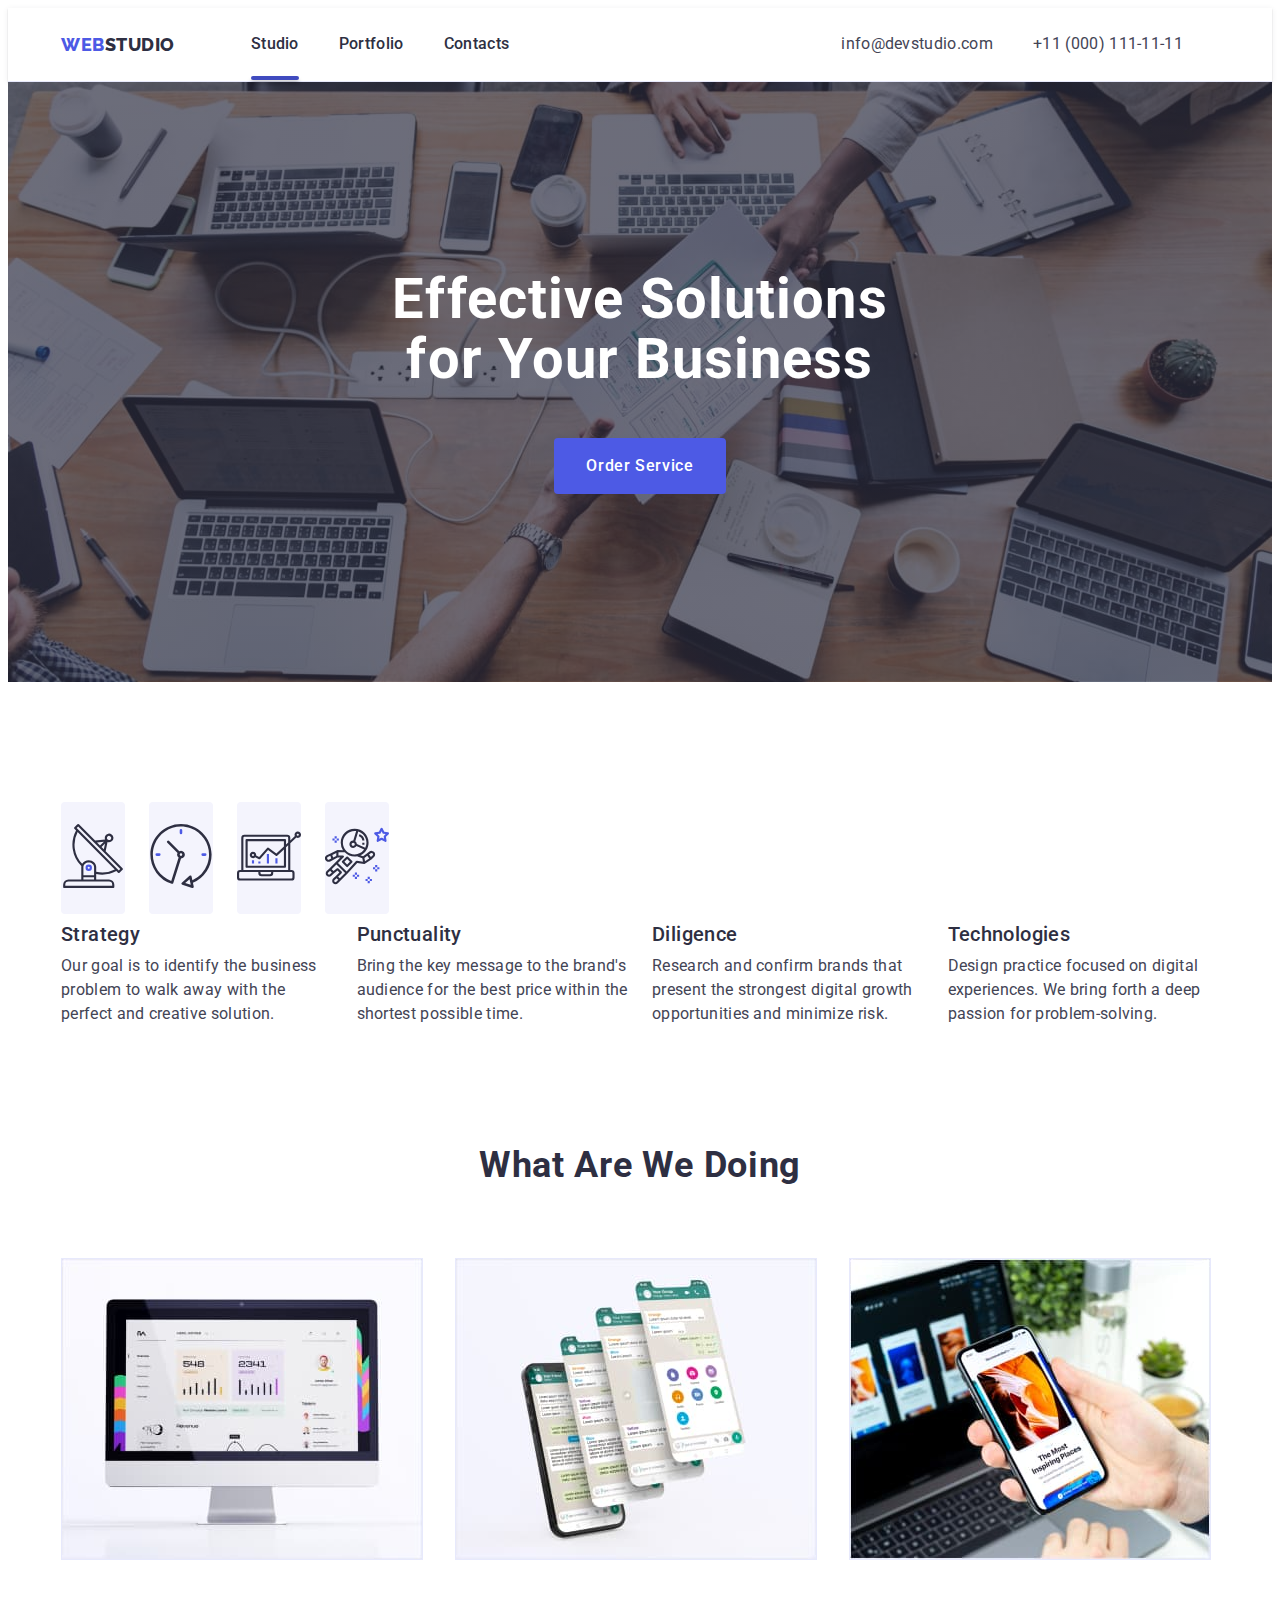
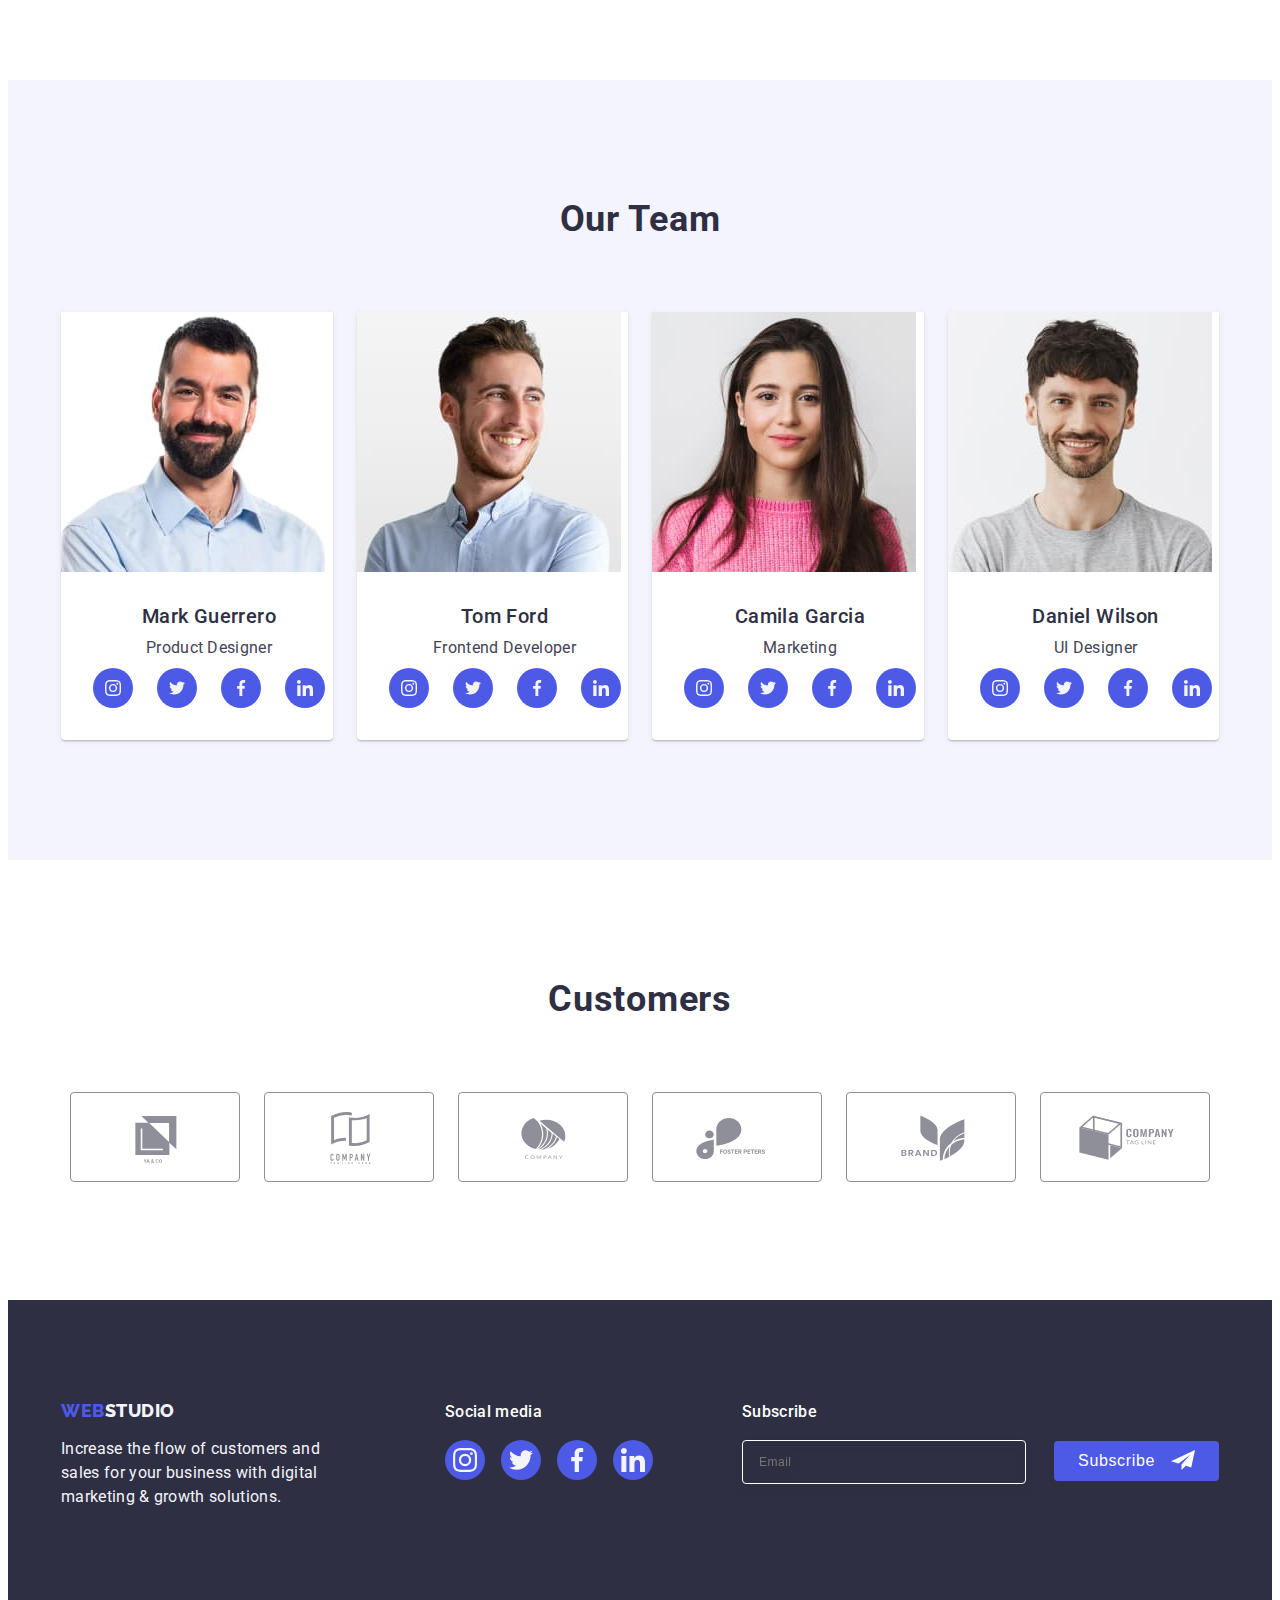
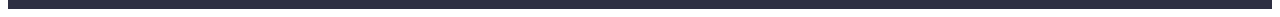
==== index.html @ ecd3f9a6 "Initial commit" ====
<!DOCTYPE html>
<html lang="en">
  <head>
    <meta charset="UTF-8" />
    <meta http-equiv="X-UA-Compatible" content="IE=edge" />
    <meta name="viewport" content="width=device-width, initial-scale=1.0" />
    <title>Document</title>
    <link rel="preconnect" href="https://fonts.googleapis.com" />
    <link rel="preconnect" href="https://fonts.gstatic.com" crossorigin />
    <link
      href="https://fonts.googleapis.com/css2?family=Raleway:wght@800&family=Roboto:wght@400;500;700;900&display=swap"
      rel="stylesheet"
    />
    <link
      rel="stylesheet"
      href="https://cdnjs.cloudflare.com/ajax/libs/modern-normalize/1.1.0/modern-normalize.min.css"
      integrity="sha512-wpPYUAdjBVSE4KJnH1VR1HeZfpl1ub8YT/NKx4PuQ5NmX2tKuGu6U/JRp5y+Y8XG2tV+wKQpNHVUX03MfMFn9Q=="
      crossorigin="anonymous"
      referrerpolicy="no-referrer"
    />
    <link rel="stylesheet" href="./css/styles.css" />
  </head>
  <!-- Header -->
  <body>
    <header class="header">
      <div class="container navigation">
        <nav class="header-navigation">
          <a class="header-logo link" href="./index.html"
            >Web<span class="span-header-logo link">Studio</span></a
          >
          <ul class="header-list list">
            <li class="header-item">
              <a class="header-link link current" href="./index.html">Studio</a>
            </li>
            <li class="header-item">
              <a class="header-link link" href="./portfolio.html">Portfolio</a>
            </li>
            <li class="header-item">
              <a class="header-link link" href="">Contacts</a>
            </li>
          </ul>
        </nav>
        <address class="header-contakts">
          <ul class="adress-list list">
            <li>
              <a class="header-adress link" href="mailto:info@devstudio.com"
                >info@devstudio.com</a
              >
            </li>
            <li>
              <a class="header-adress link" href="tel:+110001111111"
                >+11 (000) 111-11-11</a
              >
            </li>
          </ul>
        </address>
      </div>
    </header>
    <main>
      <!-- Hero img -->

      <section class="hero">
        <div class="container">
          <h1 class="hero-title">Effective Solutions for Your Business</h1>
          <button class="btn-title" data-modal-open type="button">
            Order Service
          </button>
        </div>
      </section>
      <!-- Section 1 -->
      <section class="features">
        <div class="container">
          <h2 class="features" hidden>features</h2>

          <ul class="icons-list list">
            <li class="icons-item">
              <div class="icons-list-bg">
                <svg class="icons-svg" width="64" height="64">
                  <use href="./images/icons.svg#icon-antenna-1"></use>
                </svg>
              </div>
            </li>
            <li class="icons-item">
              <div class="icons-list-bg">
                <svg class="icons-svg" width="64" height="64">
                  <use href="./images/icons.svg#icon-clock-1"></use>
                </svg>
              </div>
            </li>
            <li class="icons-item">
              <div class="icons-list-bg">
                <svg class="icons-svg" width="64" height="64">
                  <use href="./images/icons.svg#icon-diagram-1"></use>
                </svg>
              </div>
            </li>
            <li class="icons-item">
              <div class="icons-list-bg">
                <svg class="icons-svg" width="64" height="64">
                  <use href="./images/icons.svg#icon-astronaut-1"></use>
                </svg>
              </div>
            </li>
          </ul>
          <ul class="features-list list">
            <li>
              <h3 class="features-title">Strategy</h3>
              <p class="features-text">
                Our goal is to identify the business problem to walk away with
                the perfect and creative solution.
              </p>
            </li>
            <li>
              <h3 class="features-title">Punctuality</h3>
              <p class="features-text">
                Bring the key message to the brand's audience for the best price
                within the shortest possible time.
              </p>
            </li>
            <li>
              <h3 class="features-title">Diligence</h3>
              <p class="features-text">
                Research and confirm brands that present the strongest digital
                growth opportunities and minimize risk.
              </p>
            </li>
            <li>
              <h3 class="features-title">Technologies</h3>
              <p class="features-text">
                Design practice focused on digital experiences. We bring forth a
                deep passion for problem-solving.
              </p>
            </li>
          </ul>
        </div>
      </section>

      <!--Section 2 -->

      <section class="work">
        <div class="container">
          <h2 class="work-title">What are we doing</h2>
          <ul class="list">
            <li class="work-item">
              <img
                class="work-img"
                src="./images/img-1.jpg"
                alt="computer screen"
                width="360"
                height="300"
              />
            </li>
            <li class="work-item">
              <img
                class="work-img"
                src="./images/img-2.jpg"
                alt="mobile phone"
                width="360"
                height="300"
              />
            </li>
            <li class="work-item">
              <img
                class="work-img"
                src="./images/img-3.jpg"
                alt="mobile phone in hand"
                width="360"
                height="300"
              />
            </li>
          </ul>
        </div>
      </section>

      <!-- Section 3 -->
      <section class="team">
        <div class="container">
          <h2 class="team-title">Our Team</h2>
          <ul class="team-list list">
            <li class="foto">
              <img
                class="team-img"
                src="./images/team-img-1.jpg"
                alt="photo of a parson"
                width="264"
                height="260"
              />
              <div class="foto-name">
                <h3 class="team-employee">Mark Guerrero</h3>
                <p class="team-text">Product Designer</p>
                <ul class="team-soc-list list">
                  <li class="team-soc-item">
                    <a href="" class="team-soc-link link">
                      <svg class="team-soc-icon" width="16" height="16">
                        <use href="./images/icons.svg#icon-instagram-2"></use>
                      </svg>
                    </a>
                  </li>
                  <li class="team-soc-item">
                    <a href="" class="team-soc-link link">
                      <svg class="team-soc-icon" width="16" height="16">
                        <use href="./images/icons.svg#icon-twitter-1"></use>
                      </svg>
                    </a>
                  </li>
                  <li class="team-soc-item">
                    <a href="" class="team-soc-link link">
                      <svg class="team-soc-icon" width="16" height="16">
                        <use href="./images/icons.svg#icon-facebook-1"></use>
                      </svg>
                    </a>
                  </li>
                  <li class="team-soc-item">
                    <a href="" class="team-soc-link link">
                      <svg class="team-soc-icon" width="16" height="16">
                        <use href="./images/icons.svg#icon-linkedin-1"></use>
                      </svg>
                    </a>
                  </li>
                </ul>
              </div>
            </li>
            <li class="foto">
              <img
                class="team-img"
                src="./images/team-img-2.jpg"
                alt="photo of a parson"
                width="264"
                height="260"
              />
              <div class="foto-name">
                <h3 class="team-employee">Tom Ford</h3>
                <p class="team-text">Frontend Developer</p>
                <ul class="team-soc-list list">
                  <li class="team-soc-item">
                    <a href="" class="team-soc-link link">
                      <svg class="team-soc-icon" width="16" height="16">
                        <use href="./images/icons.svg#icon-instagram-2"></use>
                      </svg>
                    </a>
                  </li>
                  <li class="team-soc-item">
                    <a href="" class="team-soc-link link">
                      <svg class="team-soc-icon" width="16" height="16">
                        <use href="./images/icons.svg#icon-twitter-1"></use>
                      </svg>
                    </a>
                  </li>
                  <li class="team-soc-item">
                    <a href="" class="team-soc-link link"
                      ><svg class="team-soc-icon" width="16" height="16">
                        <use href="./images/icons.svg#icon-facebook-1"></use>
                      </svg>
                    </a>
                  </li>
                  <li class="team-soc-item">
                    <a href="" class="team-soc-link link"
                      ><svg class="team-soc-icon" width="16" height="16">
                        <use href="./images/icons.svg#icon-linkedin-1"></use>
                      </svg>
                    </a>
                  </li>
                </ul>
              </div>
            </li>
            <li class="foto">
              <img
                class="team-img"
                src="./images/team-img-3.jpg"
                alt="photo of a parson"
                width="264"
                height="260"
              />
              <div class="foto-name">
                <h3 class="team-employee">Camila Garcia</h3>
                <p class="team-text">Marketing</p>
                <ul class="team-soc-list list">
                  <li class="team-soc-item">
                    <a href="" class="team-soc-link link"
                      ><svg class="team-soc-icon" width="16" height="16">
                        <use href="./images/icons.svg#icon-instagram-2"></use>
                      </svg>
                    </a>
                  </li>
                  <li class="team-soc-item">
                    <a href="" class="team-soc-link link"
                      ><svg class="team-soc-icon" width="16" height="16">
                        <use href="./images/icons.svg#icon-twitter-1"></use>
                      </svg>
                    </a>
                  </li>
                  <li class="team-soc-item">
                    <a href="" class="team-soc-link link"
                      ><svg class="team-soc-icon" width="16" height="16">
                        <use href="./images/icons.svg#icon-facebook-1"></use>
                      </svg>
                    </a>
                  </li>
                  <li class="team-soc-item">
                    <a href="" class="team-soc-link link"
                      ><svg class="team-soc-icon" width="16" height="16">
                        <use href="./images/icons.svg#icon-linkedin-1"></use>
                      </svg>
                    </a>
                  </li>
                </ul>
              </div>
            </li>
            <li class="foto">
              <img
                class="team-img"
                src="./images/team-img-4.jpg"
                alt="photo of a parson"
                width="264"
                height="260"
              />
              <div class="foto-name">
                <h3 class="team-employee">Daniel Wilson</h3>
                <p class="team-text">UI Designer</p>
                <ul class="team-soc-list list">
                  <li class="team-soc-item">
                    <a href="" class="team-soc-link link"
                      ><svg class="team-soc-icon" width="16" height="16">
                        <use href="./images/icons.svg#icon-instagram-2"></use>
                      </svg>
                    </a>
                  </li>
                  <li class="team-soc-item">
                    <a href="" class="team-soc-link link"
                      ><svg class="team-soc-icon" width="16" height="16">
                        <use href="./images/icons.svg#icon-twitter-1"></use>
                      </svg>
                    </a>
                  </li>
                  <li class="team-soc-item">
                    <a href="" class="team-soc-link link"
                      ><svg class="team-soc-icon" width="16" height="16">
                        <use href="./images/icons.svg#icon-facebook-1"></use>
                      </svg>
                    </a>
                  </li>
                  <li class="team-soc-item">
                    <a href="" class="team-soc-link link"
                      ><svg class="team-soc-icon" width="16" height="16">
                        <use href="./images/icons.svg#icon-linkedin-1"></use>
                      </svg>
                    </a>
                  </li>
                </ul>
              </div>
            </li>
          </ul>
        </div>
      </section>

      <!--Customers-->

      <section class="customers">
        <div class="container">
          <h2 class="customers-title">Customers</h2>
          <ul class="customers-list list">
            <li class="customers-item">
              <a href="" class="customers-link link"
                ><svg class="customers-icon" width="104" height="56">
                  <use href="./images/icons.svg#icon-Logo"></use>
                </svg>
              </a>
            </li>
            <li class="customers-item">
              <a href="" class="customers-link link"
                ><svg class="customers-icon" width="104" height="56">
                  <use href="./images/icons.svg#icon-Logo-1"></use>
                </svg>
              </a>
            </li>
            <li class="customers-item">
              <a href="" class="customers-link link"
                ><svg class="customers-icon" width="104" height="56">
                  <use href="./images/icons.svg#icon-Logo-2"></use>
                </svg>
              </a>
            </li>
            <li class="customers-item">
              <a href="" class="customers-link link"
                ><svg class="customers-icon" width="104" height="56">
                  <use href="./images/icons.svg#icon-Logo-3"></use>
                </svg>
              </a>
            </li>
            <li class="customers-item">
              <a href="" class="customers-link link"
                ><svg class="customers-icon" width="104" height="56">
                  <use href="./images/icons.svg#icon-Logo-4"></use>
                </svg>
              </a>
            </li>
            <li class="customers-item">
              <a href="" class="customers-link link"
                ><svg class="customers-icon" width="104" height="56">
                  <use href="./images/icons.svg#icon-Logo-5"></use>
                </svg>
              </a>
            </li>
          </ul>
        </div>
      </section>
    </main>

    <!-- Footer -->

    <footer class="footer">
      <div class="container footer-wrap">
        <div class="footer-logo-wrap">
          <a href="./index.html" class="footer-logo link"
            >Web<span class="span-logo link">Studio</span></a
          >
          <p class="footer-text">
            Increase the flow of customers and sales for your business with
            digital marketing & growth solutions.
          </p>
        </div>

        <div class="footer-soc-wrap">
          <p class="footer-soc-media">Social media</p>
          <ul class="footer-soc-list list">
            <li class="footer-soc-item">
              <a href="" class="footer-soc-link link">
                <svg class="footer-soc-icon" width="24" height="24">
                  <use href="./images/icons.svg#icon-instagram-2"></use>
                </svg>
              </a>
            </li>
            <li class="footer-soc-item">
              <a href="" class="footer-soc-link link">
                <svg class="footer-soc-icon" width="24" height="24">
                  <use href="./images/icons.svg#icon-twitter-1"></use>
                </svg>
              </a>
            </li>
            <li class="footer-soc-item">
              <a href="" class="footer-soc-link link">
                <svg class="footer-soc-icon" width="24" height="24">
                  <use href="./images/icons.svg#icon-facebook-1"></use>
                </svg>
              </a>
            </li>
            <li class="footer-soc-item">
              <a href="" class="footer-soc-link link">
                <svg class="footer-soc-icon" width="24" height="24">
                  <use href="./images/icons.svg#icon-linkedin-1"></use>
                </svg>
              </a>
            </li>
          </ul>
        </div>
        <div class="footer-sub-wrap">
          <p class="footer-sub">Subscribe</p>
          <form class="footer-form">
            <label class="footer-label">
              <input
                type="email"
                name="user-email"
                class="footer-email"
                placeholder="Email"
              />
            </label>
            <span class="button-wrap">
              <button type="submit" class="footer-btn">Subscribe</button>
              <svg class="frame-icon" width="24" height="24">
                <use href="./images/icons.svg#icon-Frame"></use>
              </svg>
            </span>
          </form>
        </div>
      </div>
    </footer>

    <div class="backdrop is-hidden" data-modal>
      <div class="modal">
        <button class="close-btn" type="button" data-modal-close>
          <svg class="close-icon" width="8" height="8">
            <use href="./images/icons.svg#icon-close-black"></use>
          </svg>
        </button>
        <p class="modal-title">Leave your contacts and we will call you back</p>
        <form class="modal-form">
          <label class="modal-lable">
            <span class="span-text">Name</span>
            <span class="input-wrap">
              <input
                type="text"
                name="user-name"
                class="modal-input"
                required
              />
              <svg class="modal-icon" width="18" height="18">
                <use href="./images/icons.svg#icon-person"></use>
              </svg>
            </span>
          </label>

          <label class="modal-lable">
            <span class="span-text">Phone</span>
            <span class="input-wrap">
              <input
                type="tel"
                name="user-phone"
                class="modal-input"
                required
              />
              <svg class="modal-icon" width="18" height="24">
                <use href="./images/icons.svg#icon-phone"></use>
              </svg>
            </span>
          </label>

          <label class="modal-lable">
            <span class="span-text">Email</span>
            <span class="input-wrap">
              <input type="email" name="user-email" class="modal-input" />
              <svg class="modal-icon" width="18" height="24">
                <use href="./images/icons.svg#icon-email"></use>
              </svg>
            </span>
          </label>

          <label>
            <span class="span-text">Comment</span>
            <textarea
              name="comment"
              class="modal-textarea"
              placeholder="Text input"
            ></textarea>
          </label>
          <div class="modal-fieid">
            <input
              type="checkbox"
              name="policy"
              id="policy"
              value="true"
              class="modal-check visually-hidden"
            />
            <label class="check-text" for="policy">
              <span>
                <svg class="check-icon" width="10" height="8">
                  <use href="./images/icons.svg#icon-check"></use>
                </svg>
              </span>
              I accept the terms and conditions of the
              <a href="" class="policy-link">Privacy Policy</a></label
            >
          </div>
          <button type="submit" class="modal-btn">Send</button>
        </form>
      </div>
    </div>

    <script src="./js/modal.js"></script>
  </body>
</html>
---- css/styles.css ----
:root {
  --main-title-color: #ffffff;
  --second-title-color: #2e2f42;
  --main-btn-color: #ffffff;
  --text-color: #434455;
  --accent-color: #4d5ae5;
  --hover-color: #404bbf;
  --span-header-color: #2e2f42;
  --span-footer-color: #f4f4fd;
  --background-color: #ffffff;
  --timing-function: cubic-bezier(0.4, 0, 0.2, 1);
}

p,
h1,
h2,
h3,
h4,
h5,
h6 {
  margin: 0;
}
ul {
  margin: 0;
  padding-left: 0;
}
button {
  cursor: pointer;
}

address {
  font-style: normal;
}
img {
  display: block;
}

body {
  font-family: "Roboto", Arial, sans-serif;
}
body {
  color: var(--text-color);
}
body {
  background-color: var(--background-color);
}

.list {
  list-style: none;
}

.link {
  text-decoration: none;
}

.header-contakts {
  font-style: normal;
}

.container {
  max-width: 1158px;
  padding-right: 15px;
  padding-left: 15px;
  margin: 0 auto;
}

/*--------------------Header-----------------*/

.header {
  border-bottom: 1px solid #e7e9fc;
  box-shadow: 0px 2px 1px rgba(46, 47, 66, 0.08),
    0px 1px 1px rgba(46, 47, 66, 0.16), 0px 1px 6px rgba(46, 47, 66, 0.08);
}

.header-navigation {
  display: flex;
}

.navigation {
  display: flex;
  align-items: center;
}

.header-logo {
  padding-top: 25.5px;
  padding-bottom: 25.5px;

  font-family: "Raleway", sans-serif;
  font-style: normal;
  font-weight: 800;
  font-size: 18px;
  line-height: 1.17;
  letter-spacing: 0.03em;
  text-transform: uppercase;
  color: var(--accent-color);
}

.span-header-logo {
  padding-top: 25.5px;
  padding-bottom: 25.5px;

  font-family: "Raleway", sans-serif;
  font-style: normal;
  font-weight: 800;
  font-size: 18px;
  line-height: 1.16;
  letter-spacing: 0.03em;
  color: var(--span-header-color);
}

.header-list {
  display: flex;
  gap: 40px;
  margin-left: 76px;
}

.adress-list {
  display: flex;
  gap: 40px;
  margin-left: 332px;
}

.header-link {
  display: block;
  padding-top: 24px;
  padding-bottom: 24px;

  font-weight: 500;
  font-size: 16px;
  line-height: 1.5;
  letter-spacing: 0.02em;
  color: #2e2f42;
  transition: color 250ms var(--timing-function);
}

.header-link:hover,
.header-link:focus {
  color: var(--hover-color);
}

.current {
  position: relative;
}

.current::after {
  position: absolute;
  content: "";
  left: 0;
  bottom: 0;
  width: 100%;
  height: 4px;
  border-radius: 2px;
  background-color: var(--hover-color);
  box-shadow: 0px 4px 4px rgba(0, 0, 0, 0.25);
  transition: background-color 250ms var(--timing-function);
}

.header-adress {
  display: block;
  padding-top: 24px;
  padding-bottom: 24px;

  font-style: normal;
  font-weight: 400;
  font-size: 16px;
  line-height: 1.5;
  letter-spacing: 0.02em;
  color: #434455;
  transition: color 250ms var(--timing-function);
}

.header-adress:hover,
.header-adress:focus {
  color: var(--hover-color);
}

/*---------------------hero--------------------*/

.hero {
  max-width: 1440px;
  margin: 0 auto;
  padding-top: 188px;
  padding-bottom: 188px;
  text-align: center;
  background-color: #2e2f42;
  background-image: linear-gradient(
      rgba(46, 47, 66, 0.7),
      rgba(46, 47, 66, 0.7)
    ),
    url(../images/bg-hero.jpg);
  background-repeat: no-repeat;
  background-position: center;
  background-size: cover;
}

.hero-title {
  width: 496px;
  margin-bottom: 48px;
  margin-left: auto;
  margin-right: auto;

  font-size: 56px;
  line-height: 60px;
  line-height: 1.07;
  text-align: center;
  letter-spacing: 0.02em;
  color: var(--main-title-color);
}

.btn-title {
  align-items: center;
  display: block;
  margin: 0 auto;
  border-radius: 4px;
  padding: 16px 32px;
  border: none;
  font-family: "Roboto", sans-serif;
  font-style: normal;
  font-weight: 500;
  font-size: 16px;
  line-height: 1.5;
  letter-spacing: 0.04em;
  color: var(--main-btn-color);
  background-color: var(--accent-color);
  transition: background-color 250ms var(--timing-function);
}

.btn-title:hover,
.btn-title:focus {
  background-color: var(--hover-color);
}

/*-------------------Section 1-----------------*/
.features {
  padding-top: 120px;
  padding-bottom: 0;
  background-color: var(--background-color);
}

.icons-list {
  display: flex;
  gap: 24px;
}

.icons-item {
  width: calc((100%-72px) / 4);
  display: flex;
  justify-content: center;
  align-items: center;

  height: 112px;
  background: #f4f4fd;
  border-radius: 4px;
  margin-bottom: 8px;
}

.features-list {
  display: flex;
  gap: 24px;
}

.features-list li {
  width: calc((100% - 72px) / 4);
}

.features-title {
  margin-bottom: 8px;

  font-weight: 500;
  font-size: 20px;
  line-height: 1.2;
  letter-spacing: 0.02em;
  color: var(--second-title-color);
}

.features-text {
  font-size: 16px;
  line-height: 1.5;
  letter-spacing: 0.02em;
  color: var(--text-color);
}

/*-------------------Section 2------------------*/

.work {
  padding-top: 120px;
  padding-bottom: 120px;

  background-color: var(--background-color);
}

.work-title {
  margin-bottom: 72px;

  font-size: 36px;
  line-height: 1.11;
  text-align: center;
  letter-spacing: 0.02em;
  text-transform: capitalize;
  color: var(--second-title-color);
}

.work-img {
  max-width: 100%;
  height: auto;
  border: 1px solid #e7e9fc;
}

.work .list {
  display: flex;
  gap: 24px;
}

.work-item {
  width: calc((100% - 48px) / 3);
}

/*------------------Section3--------------------*/

.team {
  max-width: 1440px;
  margin: 0 auto;
  padding-top: 120px;
  padding-bottom: 120px;
  background-color: #f4f4fd;
}

.team-title {
  margin-bottom: 72px;
  font-size: 36px;
  line-height: 1.11;
  text-align: center;
  letter-spacing: 0.02em;
  text-transform: capitalize;
  color: var(--second-title-color);
}

.team-list {
  display: flex;
  gap: 24px;
}
.foto {
  width: calc((100% - 72px) / 4);
  border-radius: 0px 0px 4px 4px;
  box-shadow: 0px 1px 6px rgba(46, 47, 66, 0.08),
    0px 1px 1px rgba(46, 47, 66, 0.16), 0px 2px 1px rgba(46, 47, 66, 0.08);
  background-color: var(--background-color);
}

.team-img {
  max-width: 100%;
  height: auto;
}

.team-employee {
  margin-bottom: 8px;
  font-weight: 500;
  font-size: 20px;
  line-height: 1.2;
  letter-spacing: 0.02em;
  color: var(--second-title-color);
}

.team-text {
  font-size: 16px;
  line-height: 1.5;
  margin-bottom: 8px;
  letter-spacing: 0.02em;
  color: var(--text-color);
}

.foto-name {
  text-align: center;
  padding: 32px 16px;
  width: 264px;
}

.team-soc-list {
  display: flex;
  justify-content: center;
  gap: 24px;
}

.team-soc-item {
  width: 40px;
  height: 40px;
}

.team-soc-link {
  display: flex;
  justify-content: center;
  align-items: center;
  width: 100%;
  height: 100%;
  border-radius: 50%;
  background-color: var(--accent-color);
  transition: background-color 250ms var(--timing-function);
}

.team-soc-link:hover,
.team-soc-link:focus {
  background-color: var(--hover-color);
}

/*---------------Customers-----------------*/

.customers {
  padding-top: 120px;
  padding-bottom: 120px;
  background-color: var(--background-color);
}

.customers-title {
  font-weight: 700;
  font-size: 36px;
  line-height: 1.11;

  text-align: center;
  letter-spacing: 0.02em;
  text-transform: capitalize;
  margin-bottom: 72px;

  color: var(--second-title-color);
}

.customers-item {
  width: calc((100%-120px) / 6);
  height: 88px;
}

.customers-list {
  display: flex;
  justify-content: center;
  align-items: center;
  gap: 24px;
}

.customers-link {
  display: flex;
  justify-content: center;
  align-items: center;
  padding: 16px 32px;
  background-color: var(--background-color);
  border: 1px solid #8e8f99;
  border-radius: 4px;
  color: #8e8f99;
  transition: color 250ms var(--timing-function),
    border-color 250ms var(--timing-function);
}

.customers-icon {
  width: 104px;
  height: 56px;
  fill: currentColor;
}

.customers-link:hover,
.customers-link:focus {
  color: var(--hover-color);
  border-color: #404bbf;
}

/*-------------------Footer------------------*/

.footer {
  max-width: 1440px;
  margin: 0 auto;
  padding-top: 100px;
  padding-bottom: 100px;
  background-color: #2e2f42;
}

.footer-wrap {
  display: flex;
  margin-left: auto;
}

.footer-logo {
  font-family: "Raleway", sans-serif;
  font-weight: 800;
  font-size: 18px;
  line-height: 1.17;
  letter-spacing: 0.03em;
  text-transform: uppercase;
  color: var(--accent-color);
}

.span-logo {
  font-family: "Raleway", sans-serif;
  font-weight: 800;
  font-size: 18px;
  line-height: 1.17;
  letter-spacing: 0.03em;
  text-transform: uppercase;
  color: var(--span-footer-color);
}
.footer-text {
  margin-top: 16px;
  width: 264px;

  font-size: 16px;
  line-height: 1.5;
  letter-spacing: 0.02em;
  color: #f4f4fd;
}

.footer-soc-wrap {
  margin-left: 120px;
}

.footer-soc-media {
  margin-bottom: 16px;
  font-weight: 500;
  font-size: 16px;
  line-height: 1.5;
  letter-spacing: 0.02em;

  color: #ffffff;
}

.footer-soc-list {
  display: flex;
  justify-content: center;
  gap: 16px;
}

.footer-soc-item {
  width: 40px;
  height: 40px;
}

.footer-soc-link {
  display: flex;
  justify-content: center;
  align-items: center;
  width: 100%;
  height: 100%;
  border-radius: 50%;
  background-color: var(--accent-color);
  transition: background-color 250ms var(--timing-function);
}

.footer-soc-link:hover,
.footer-soc-link:focus {
  background-color: #31d0aa;
}

.footer-sub-wrap {
  display: block;
  margin-left: auto;
}

.footer-sub {
  font-weight: 500;
  font-size: 16px;
  line-height: 1.5;
  letter-spacing: 0.02em;
  color: #ffffff;
  margin-bottom: 16px;
}

.footer-form {
}
.footer-label {
}
.footer-email {
  width: 264px;
  height: 40px;
  border: 1px solid #ffffff;
  filter: drop-shadow(0px 4px 4px rgba(0, 0, 0, 0.15));
  border-radius: 4px;
  outline: none;
  background: transparent;
  padding-left: 16px;
  font-size: 12px;
  line-height: 2;

  letter-spacing: 0.04em;
  color: #ffffff;
}

.button-wrap {
  position: relative;
}

.footer-btn {
  font-weight: 500;
  font-size: 16px;
  line-height: 1.5;
  padding: 8px 64px 8px 24px;
  align-items: center;
  letter-spacing: 0.04em;
  color: #ffffff;
  background-color: var(--accent-color);
  border: none;
  border-radius: 4px;
  margin-left: 24px;
}

.frame-icon {
  position: absolute;
  right: 24px;
  top: 50%;
  transform: translateY(-50%);
  fill: #ffffff;
}

/*----------Portfolio-------------*/
body {
  font-family: "Roboto", sans-serif;
}
body {
  color: var(--text-color);
}

.list {
  list-style: none;
}

.link {
  text-decoration: none;
}

p,
h1,
h2,
h3,
h4,
h5,
h6 {
  margin: 0;
}
ul {
  margin: 0;
  padding-left: 0;
}
button {
  cursor: pointer;
}

/*-------------SECTION 1---------------*/

.service {
}
.service-list {
  display: flex;
  gap: 24px;
  justify-content: center;
  padding-top: 96px;
  margin-bottom: 72px;
}
.service-btn {
  border-radius: 4px;
  border: 1px solid #e7e9fc;
  padding: 12px 24px;

  font-family: "Roboto", sans-serif;
  font-weight: 500;
  font-size: 16px;
  line-height: 1.5;
  align-items: center;
  text-align: center;
  letter-spacing: 0.04em;
  color: var(--accent-color);
  background-color: #f4f4fd;

  transition: background-color 250ms var(--timing-function),
    color 250ms var(--timing-function),
    border-color 250ms var(--timing-function),
    box-shadow 250ms var(--timing-function);
}
.service-btn:hover,
.service-btn:focus {
  color: #ffffff;
  background-color: var(--hover-color);
  border-color: var(--hover-color);
  box-shadow: 0px 3px 1px rgba(0, 0, 0, 0.1), 0px 2px 1px rgba(0, 0, 0, 0.08),
    0px 2px 2px rgba(0, 0, 0, 0.12);
}

/*--------------Projects---------------*/

.project-list {
  display: flex;
  flex-wrap: wrap;
  gap: 48px 24px;
  padding-bottom: 120px;
}

.project-items {
  width: calc((100% - 48px) / 3);
  margin-right: 0;
}

.project-img {
  max-width: 100%;
  height: auto;
}

.project-title {
  margin-bottom: 8px;

  font-weight: 500;
  font-size: 20px;
  line-height: 1.2;
  letter-spacing: 0.02em;
  color: var(--second-title-color);
}

.project-text {
  font-size: 16px;
  line-height: 1.5;
  letter-spacing: 0.02em;
  color: var(--text-color);
}
.project-name {
  padding: 32px 16px 32px 16px;
  border: 1px solid #e7e9fc;
  border-top: none;
}

.project-link {
  display: block;
  transition: box-shadow 250ms var(--timing-function);
}

.project-link:hover,
.project-link:focus {
  box-shadow: 0px 1px 6px rgba(46, 47, 66, 0.08),
    0px 1px 1px rgba(46, 47, 66, 0.16), 0px 2px 1px rgba(46, 47, 66, 0.08);
}

.overlay-text {
  position: absolute;

  font-size: 16px;
  line-height: 1.5;
  letter-spacing: 0.02em;
  top: 40px;
  left: 32px;
  right: 32px;
  opacity: 0;

  color: #f4f4fd;
}

.project-thumb {
  position: relative;
  overflow: hidden;
}

.overlay {
  position: absolute;
  top: 0;
  left: 0;
  width: 100%;
  height: 100%;
  background-color: var(--accent-color);

  transform: translateY(100%);
  transition: transform 250ms var(--timing-function);
}

.project-link:hover .overlay,
.project-link:focus .overlay {
  transform: translateY(0);
}

.project-link:hover .overlay-text,
.project-link:focus .overlay-text {
  opacity: 1;
}

.backdrop {
  position: fixed;
  top: 0;
  width: 100%;
  height: 100%;
  background-color: rgba(46, 47, 66, 0.4);
  transition: opacity 250ms var(--timing-function),
    visibility 250ms var(--timing-function);
}

.modal {
  position: absolute;
  width: 408px;
  min-height: 576px;
  left: 50%;
  top: 50%;
  transform: translate(-50%, -50%) scale(1);
  transition: transform 250ms var(--timing-function);

  background: #fcfcfc;
  box-shadow: 0px 1px 1px rgba(0, 0, 0, 0.14), 0px 1px 3px rgba(0, 0, 0, 0.12),
    0px 2px 1px rgba(0, 0, 0, 0.2);
  border-radius: 4px;
  padding: 24px;
}

.backdrop.is-hidden .modal {
  transform: translate(-50%, -50%) scale(0);
}

.close-btn {
  border-radius: 50%;
  border: 1px solid rgba(0, 0, 0, 0.1);
  display: flex;
  align-items: center;
  justify-content: center;
  margin-left: auto;
  height: 24px;
  width: 24px;

  background-color: #e7e9fc;

  transition: background-color 250ms var(--timing-function),
    fill 250ms var(--timing-function);
}

.close-btn:hover,
.close-btn:focus {
  background-color: #404bbf;
  fill: #ffffff;
}

.is-hidden {
  opacity: 0;
  visibility: hidden;
  pointer-events: none;
}

.modal-title {
  font-weight: 500;
  font-size: 16px;
  line-height: 1.5;

  text-align: center;
  letter-spacing: 0.02em;
  color: var(--second-title-color);

  margin-top: 24px;
  margin-bottom: 16px;
}

.modal-lable {
}

.input-wrap {
  position: relative;
}

.span-text {
  display: block;
  font-size: 12px;
  line-height: 1.17;
  letter-spacing: 0.01em;
  color: #8e8f99;
  margin-bottom: 4px;
}
.modal-input {
  width: 100%;
  height: 40px;
  border: 1px solid rgba(46, 47, 66, 0.4);
  border-radius: 4px;
  margin-bottom: 8px;
  padding-left: 38px;
  font-size: 12px;
  outline: transparent;
  transition: border-color 250ms var(--timing-function),
    fill 250ms var(--timing-function);
}

.modal-input:focus {
  border-color: var(--accent-color);
}
.modal-input:focus + .modal-icon {
  fill: var(--accent-color);
}

.modal-icon {
  position: absolute;
  left: 19px;
  top: 50%;
  transform: translateY(-50%);
  fill: #2e2f42;
}

.modal-textarea {
  width: 100%;
  height: 120px;
  border: 1px solid rgba(46, 47, 66, 0.4);
  border-radius: 4px;
  margin-bottom: 20px;
  padding: 8px 16px;
  margin-top: 4px;
  outline: transparent;
  resize: none;
  transition: border-color 250ms var(--timing-function);
}

.modal-textarea::placeholder {
  font-size: 12px;
  line-height: 1.17;
  letter-spacing: 0.04em;
  color: rgba(46, 47, 66, 0.4);
}

.modal-textarea:focus {
  border-color: var(--accent-color);
}

.check-text {
  font-size: 12px;
  line-height: 1.17;
  letter-spacing: 0.04em;
  color: #8e8f99;
  margin-bottom: 24px;

  display: flex;
}

.check-text span {
  width: 16px;
  height: 16px;
  border: 1px solid rgba(46, 47, 66, 0.4);
  border-radius: 2px;
  margin-right: 8px;
  display: flex;
  align-items: center;
  justify-content: center;
  fill: transparent;
}

.modal-check:checked + .check-text span {
  background-color: var(--hover-color);
  border: none;
  fill: #f4f4fd;
  transition: background-color 250ms var(--timing-function),
    fill 250ms var(--timing-function);
}

.modal-check:focus + .check-text span {
  border-color: var(--hover-color);
}

.visually-hidden {
  position: absolute;
  width: 1px;
  height: 1px;
  margin: -1px;
  border: 0;
  padding: 0;
  white-space: nowrap;
  clip-path: inset(100%);
  clip: rect(0 0 0 0);
  overflow: hidden;
}

.policy-link {
  display: block;
  margin-left: 4px;
  color: var(--accent-color);
}

.modal-btn {
  font-weight: 500;
  font-size: 16px;
  line-height: 1.5;
  border: none;
  letter-spacing: 0.04em;
  color: #ffffff;

  display: block;
  margin: 0 auto;
  width: 169px;
  height: 56px;
  background: #4d5ae5;
  box-shadow: 0px 4px 4px rgba(0, 0, 0, 0.15);
  border-radius: 4px;
}
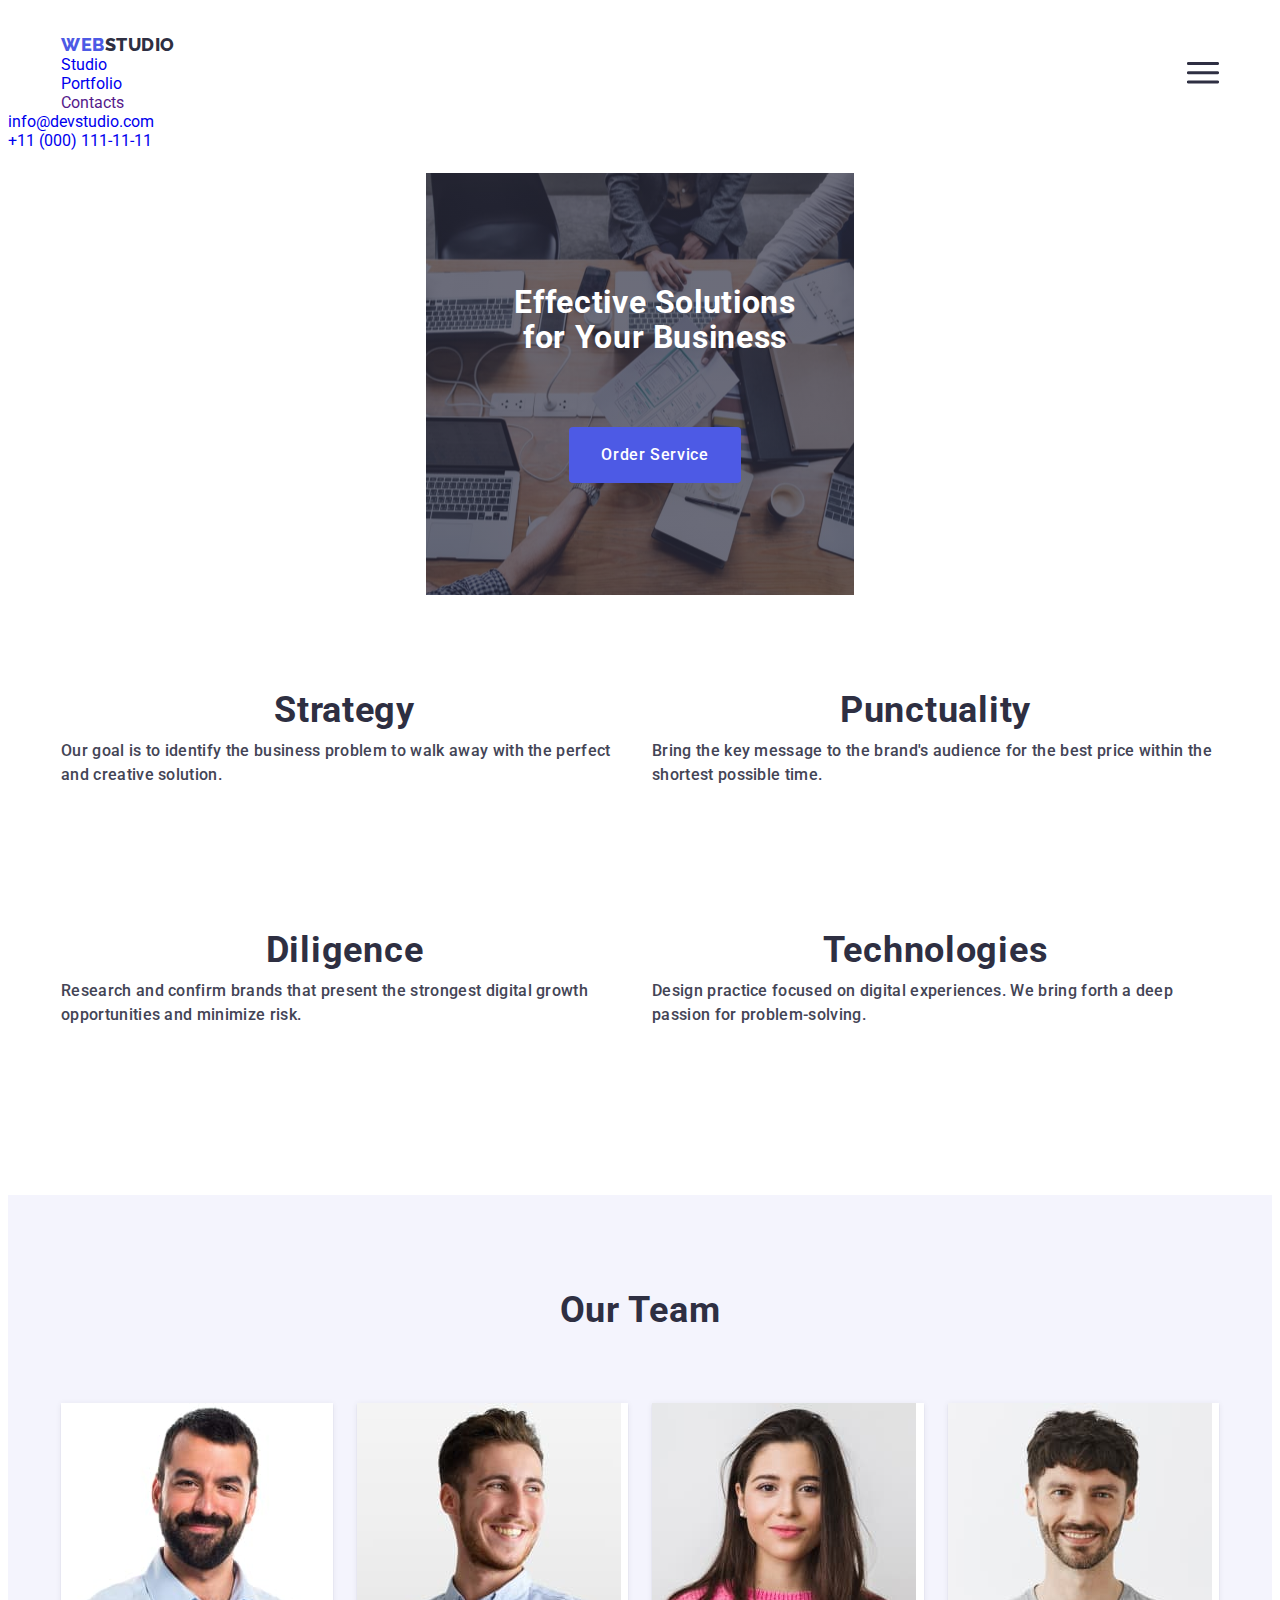
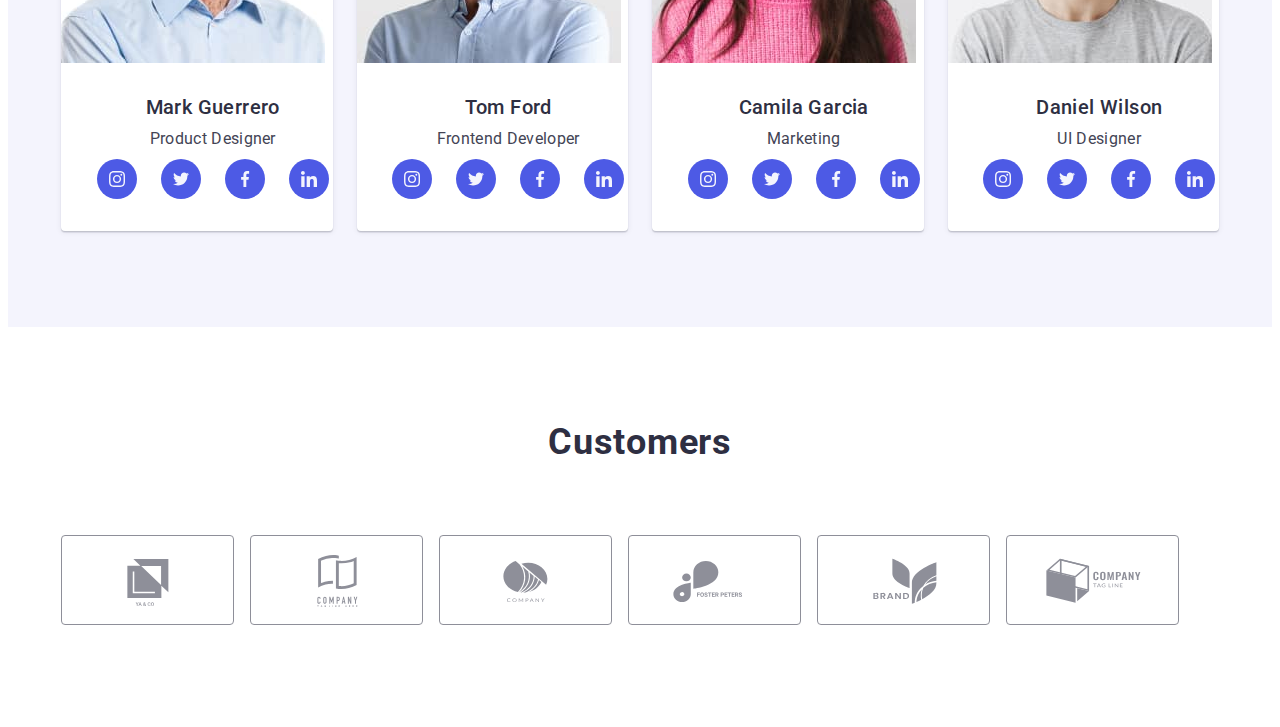
==== commit a3648962: "hw-07" ====
--- a/index.html
+++ b/index.html
@@ -18,28 +18,40 @@
       crossorigin="anonymous"
       referrerpolicy="no-referrer"
     />
-    <link rel="stylesheet" href="./css/styles.css" />
+    <!-- <link rel="stylesheet" href="./css/styles.css" /> -->
+    <link rel="stylesheet" href="./css/media.css" />
   </head>
   <!-- Header -->
   <body>
     <header class="header">
-      <div class="container navigation">
-        <nav class="header-navigation">
-          <a class="header-logo link" href="./index.html"
-            >Web<span class="span-header-logo link">Studio</span></a
-          >
-          <ul class="header-list list">
-            <li class="header-item">
-              <a class="header-link link current" href="./index.html">Studio</a>
-            </li>
-            <li class="header-item">
-              <a class="header-link link" href="./portfolio.html">Portfolio</a>
-            </li>
-            <li class="header-item">
-              <a class="header-link link" href="">Contacts</a>
-            </li>
-          </ul>
-        </nav>
+      <div class="mob-navigation">
+        <div class="container navigation">
+          <nav class="header-navigation">
+            <a class="header-logo link" href="./index.html"
+              >Web<span class="span-header-logo link">Studio</span></a
+            >
+            <ul class="header-list list">
+              <li class="header-item">
+                <a class="header-link link current" href="./index.html"
+                  >Studio</a
+                >
+              </li>
+              <li class="header-item">
+                <a class="header-link link" href="./portfolio.html"
+                  >Portfolio</a
+                >
+              </li>
+              <li class="header-item">
+                <a class="header-link link" href="">Contacts</a>
+              </li>
+            </ul>
+          </nav>
+          <button class="mobile-menu-open-btn" type="button" data-menu-open>
+            <svg class="mobile-menu-open-icon" width="32" height="22">
+              <use href="./images/icons.svg#icon-mobile-menu"></use>
+            </svg>
+          </button>
+        </div>
         <address class="header-contakts">
           <ul class="adress-list list">
             <li>
@@ -55,6 +67,77 @@
           </ul>
         </address>
       </div>
+
+      <div class="mobile-menu" data-menu>
+        <div>
+          <button class="mobile-menu-close" type="button" data-menu-close>
+            <svg class="mobile-menu-close-icon" width="8" height="8">
+              <use href="./images/icons.svg#icon-close-black"></use>
+            </svg>
+          </button>
+          <nav class="nav-menu">
+            <ul class="mobile-menu-list list">
+              <li class="mobile-menu-item">
+                <a class="mobile-menu-link link current" href="./index.html"
+                  >Studio</a
+                >
+              </li>
+              <li class="mobile-menu-item">
+                <a class="mobile-menu-link link" href="./portfolio.html"
+                  >Portfolio</a
+                >
+              </li>
+              <li class="mobile-menu-item">
+                <a class="mobile-menu-link link" href="">Contacts</a>
+              </li>
+            </ul>
+          </nav>
+        </div>
+        <div>
+          <ul class="adress-mobile-list list">
+            <li>
+              <a class="mobile-number link" href="tel:+110001111111"
+                >+11 (000) 111-11-11</a
+              >
+            </li>
+            <li>
+              <a class="mobile-adress link" href="mailto:info@devstudio.com"
+                >info@devstudio.com</a
+              >
+            </li>
+          </ul>
+          <ul class="menu-soc-list list">
+            <li class="menu-soc-item">
+              <a href="" class="menu-soc-link link">
+                <svg class="menu-soc-icon" width="24" height="24">
+                  <use href="./images/icons.svg#icon-instagram-2"></use>
+                </svg>
+              </a>
+            </li>
+            <li class="menu-soc-item">
+              <a href="" class="menu-soc-link link">
+                <svg class="menu-soc-icon" width="24" height="24">
+                  <use href="./images/icons.svg#icon-twitter-1"></use>
+                </svg>
+              </a>
+            </li>
+            <li class="menu-soc-item">
+              <a href="" class="menu-soc-link link">
+                <svg class="menu-soc-icon" width="24" height="24">
+                  <use href="./images/icons.svg#icon-facebook-1"></use>
+                </svg>
+              </a>
+            </li>
+            <li class="menu-soc-item">
+              <a href="" class="menu-soc-link link">
+                <svg class="menu-soc-icon" width="24" height="24">
+                  <use href="./images/icons.svg#icon-linkedin-1"></use>
+                </svg>
+              </a>
+            </li>
+          </ul>
+        </div>
+      </div>
     </header>
     <main>
       <!-- Hero img -->
@@ -103,28 +186,28 @@
             </li>
           </ul>
           <ul class="features-list list">
-            <li>
+            <li class="features-item">
               <h3 class="features-title">Strategy</h3>
               <p class="features-text">
                 Our goal is to identify the business problem to walk away with
                 the perfect and creative solution.
               </p>
             </li>
-            <li>
+            <li class="features-item">
               <h3 class="features-title">Punctuality</h3>
               <p class="features-text">
                 Bring the key message to the brand's audience for the best price
                 within the shortest possible time.
               </p>
             </li>
-            <li>
+            <li class="features-item">
               <h3 class="features-title">Diligence</h3>
               <p class="features-text">
                 Research and confirm brands that present the strongest digital
                 growth opportunities and minimize risk.
               </p>
             </li>
-            <li>
+            <li class="features-item">
               <h3 class="features-title">Technologies</h3>
               <p class="features-text">
                 Design practice focused on digital experiences. We bring forth a
@@ -137,7 +220,7 @@
 
       <!--Section 2 -->
 
-      <section class="work">
+      <!-- <section class="work">
         <div class="container">
           <h2 class="work-title">What are we doing</h2>
           <ul class="list">
@@ -170,7 +253,7 @@
             </li>
           </ul>
         </div>
-      </section>
+      </section> -->
 
       <!-- Section 3 -->
       <section class="team">
@@ -408,7 +491,7 @@
 
     <!-- Footer -->
 
-    <footer class="footer">
+    <!-- <footer class="footer">
       <div class="container footer-wrap">
         <div class="footer-logo-wrap">
           <a href="./index.html" class="footer-logo link"
@@ -473,9 +556,9 @@
           </form>
         </div>
       </div>
-    </footer>
-
-    <div class="backdrop is-hidden" data-modal>
+    </footer> -->
+
+    <!-- <div class="backdrop is-hidden" data-modal>
       <div class="modal">
         <button class="close-btn" type="button" data-modal-close>
           <svg class="close-icon" width="8" height="8">
@@ -555,6 +638,7 @@
       </div>
     </div>
 
-    <script src="./js/modal.js"></script>
+    <script src="./js/modal.js"></script> -->
+    <script src="./js/menu.js"></script>
   </body>
 </html>
--- a/css/styles.css
+++ b/css/styles.css
@@ -771,6 +771,8 @@
   opacity: 1;
 }
 
+/* -----------------MODAL WINDOW------------------- */
+
 .backdrop {
   position: fixed;
   top: 0;
@@ -840,9 +842,6 @@
 
   margin-top: 24px;
   margin-bottom: 16px;
-}
-
-.modal-lable {
 }
 
 .input-wrap {
--- a/css/media.css
+++ b/css/media.css
@@ -0,0 +1,568 @@
+:root {
+  --main-title-color: #ffffff;
+  --second-title-color: #2e2f42;
+  --main-btn-color: #ffffff;
+  --text-color: #434455;
+  --accent-color: #4d5ae5;
+  --hover-color: #404bbf;
+  --span-header-color: #2e2f42;
+  --span-footer-color: #f4f4fd;
+  --background-color: #ffffff;
+  --timing-function: cubic-bezier(0.4, 0, 0.2, 1);
+}
+
+p,
+h1,
+h2,
+h3,
+h4,
+h5,
+h6 {
+  margin: 0;
+}
+ul {
+  margin: 0;
+  padding-left: 0;
+}
+button {
+  cursor: pointer;
+}
+
+address {
+  font-style: normal;
+}
+img {
+  display: block;
+}
+
+body {
+  font-family: "Roboto", Arial, sans-serif;
+}
+body {
+  color: var(--text-color);
+}
+body {
+  background-color: var(--background-color);
+}
+
+.list {
+  list-style: none;
+}
+
+.link {
+  text-decoration: none;
+}
+
+.header-contakts {
+  font-style: normal;
+}
+.img {
+  display: block;
+  max-width: 100%;
+  height: auto;
+  width: 100%;
+}
+
+.container {
+  max-width: 100%;
+  margin: 0 auto;
+  padding-right: 15px;
+  padding-left: 15px;
+}
+
+.header-logo {
+  padding-top: 25.5px;
+  padding-bottom: 23.5px;
+
+  font-family: "Raleway", sans-serif;
+  font-style: normal;
+  font-weight: 800;
+  font-size: 18px;
+  line-height: 1.17;
+  letter-spacing: 0.03em;
+  text-transform: uppercase;
+  color: var(--accent-color);
+}
+
+.span-header-logo {
+  color: var(--span-header-color);
+}
+
+/* .mob-navigation {
+  display: flex;
+  align-items: center;
+  justify-content: space-between;
+} */
+.navigation {
+  display: flex;
+  align-items: center;
+  justify-content: space-between;
+}
+
+.mobile-menu-open-btn {
+  background-color: transparent;
+  padding: 0;
+  border: none;
+  line-height: 0;
+}
+
+.mobile-menu-open-icon {
+  stroke: #2e2f42;
+}
+
+.header {
+  padding-top: 25.5px;
+  padding-bottom: 23.5px;
+}
+
+.mobile-menu {
+  position: fixed;
+  width: 100vw;
+  height: 100vh;
+  z-index: 2;
+  top: 0;
+  left: 0;
+  padding: 24px 35px 40px 40px;
+  display: flex;
+  flex-direction: column;
+  justify-content: space-between;
+  opacity: 0;
+  visibility: hidden;
+  pointer-events: none;
+  transition: opasity 250ms var(--timing-function),
+    visibility 250ms var(--timing-function);
+
+  background: #ffffff;
+  box-shadow: 0px 2px 1px rgba(46, 47, 66, 0.08),
+    0px 1px 1px rgba(46, 47, 66, 0.16), 0px 1px 6px rgba(46, 47, 66, 0.08);
+}
+
+/* .is-hidden {
+  opacity: 0;
+  visibility: hidden;
+  pointer-events: none;
+} */
+
+.mobile-menu.is-open {
+  opacity: 1;
+  visibility: visible;
+  pointer-events: auto;
+}
+
+.mobile-menu-close {
+  border-radius: 50%;
+  border: 1px solid #2e2f42;
+  opacity: 0.1;
+  display: flex;
+  align-items: center;
+  justify-content: center;
+  margin-left: auto;
+  margin-bottom: 32px;
+  height: 24px;
+  width: 24px;
+  background: #e7e9fc;
+}
+
+.mobile-menu-close-icon {
+  fill: #2e2f42;
+}
+
+.nav-menu {
+}
+
+.mobile-menu-item:not(:last-child) {
+  margin-bottom: 40px;
+}
+
+.mobile-menu-link {
+  display: block;
+
+  font-weight: 700;
+  font-size: 36px;
+  line-height: 1.11;
+  letter-spacing: 0.02em;
+  color: #2e2f42;
+  transition: color 250ms var(--timing-function);
+}
+
+.mobile-menu-link:hover,
+.mobile-menu-link:focus {
+  color: var(--hover-color);
+}
+
+.current {
+}
+
+.adress-mobile-list {
+  margin-bottom: 48px;
+}
+
+.mobile-adress {
+  font-weight: 500;
+  font-size: 20px;
+  line-height: 1.2;
+  letter-spacing: 0.02em;
+
+  color: #434455;
+}
+
+.mobile-number {
+  display: block;
+  margin-bottom: 40px;
+  font-weight: 700;
+  font-size: 36px;
+  line-height: 1.11;
+
+  letter-spacing: 0.02em;
+  text-transform: capitalize;
+  color: #4d5ae5;
+}
+
+.menu-soc-list {
+  display: flex;
+  justify-content: flex-start;
+  gap: 56px;
+}
+
+.menu-soc-item {
+  width: 40px;
+  height: 40px;
+}
+
+.menu-soc-link {
+  display: flex;
+  justify-content: center;
+  align-items: center;
+  width: 100%;
+  height: 100%;
+  border-radius: 50%;
+  background-color: var(--accent-color);
+  transition: background-color 250ms var(--timing-function);
+}
+
+.menu-soc-icon {
+}
+
+.menu-soc-link:hover,
+.menu-soc-link:focus {
+  background-color: var(--hover-color);
+}
+/* ------------HERO-------------- */
+.hero {
+  max-width: 428px;
+  margin: 0 auto;
+  padding-top: 112px;
+  padding-bottom: 112px;
+  text-align: center;
+  background-color: #2e2f42;
+  background-image: linear-gradient(
+      rgba(46, 47, 66, 0.7),
+      rgba(46, 47, 66, 0.7)
+    ),
+    url(../images/Dark-bg-mobile-2x.jpg);
+  background-repeat: no-repeat;
+  background-position: center;
+  background-size: cover;
+}
+.hero-title {
+  width: 320px;
+  margin-bottom: 72px;
+  margin-left: auto;
+  margin-right: auto;
+  font-size: 32px;
+  line-height: 1.1;
+  text-align: center;
+  letter-spacing: 0.02em;
+  color: var(--main-title-color);
+}
+.btn-title {
+  align-items: center;
+  display: block;
+  margin: 0 auto;
+  border-radius: 4px;
+  padding: 16px 32px;
+  border: none;
+  font-family: "Roboto", sans-serif;
+  font-style: normal;
+  font-weight: 500;
+  font-size: 16px;
+  line-height: 1.5;
+  letter-spacing: 0.04em;
+  color: var(--main-btn-color);
+  background-color: var(--accent-color);
+  transition: background-color 250ms var(--timing-function);
+}
+
+.btn-title:hover,
+.btn-title:focus {
+  background-color: var(--hover-color);
+}
+/* ---------------SECTION 1---------------- */
+
+.features {
+  padding-top: 96px;
+  padding-bottom: 96px;
+  background-color: var(--background-color);
+}
+
+.features-item {
+  margin-bottom: 72px;
+}
+
+.features-title {
+  text-align: center;
+  margin-bottom: 8px;
+
+  font-weight: 700;
+  font-size: 36px;
+  line-height: 1.11;
+  letter-spacing: 0.02em;
+  color: var(--second-title-color);
+}
+
+.features-text {
+  font-weight: 500;
+  font-size: 16px;
+  line-height: 1.5;
+  letter-spacing: 0.02em;
+
+  color: var(--text-color);
+}
+
+.features-item:last-child {
+  margin-bottom: 0;
+}
+
+/* --------------OUR TEAM-------------- */
+.team {
+  max-width: 100%;
+  margin: 0 auto;
+  padding-top: 96px;
+  padding-bottom: 96px;
+  background-color: #f4f4fd;
+}
+.team-title {
+  text-align: center;
+  margin-bottom: 72px;
+  font-weight: 700;
+  font-size: 36px;
+  line-height: 1.11;
+
+  text-align: center;
+  letter-spacing: 0.02em;
+  text-transform: capitalize;
+
+  color: var(--second-title-color);
+}
+
+.team-list {
+  display: flex;
+  flex-wrap: wrap;
+  gap: 24px;
+}
+
+.foto {
+  /* width: 264px;
+  margin-left: auto;
+  margin-right: auto; */
+  flex-basis: 100%;
+  border-radius: 0px 0px 4px 4px;
+  box-shadow: 0px 1px 6px rgba(46, 47, 66, 0.08),
+    0px 1px 1px rgba(46, 47, 66, 0.16), 0px 2px 1px rgba(46, 47, 66, 0.08);
+  background-color: var(--background-color);
+}
+
+.team-employee {
+  margin-bottom: 8px;
+  font-weight: 500;
+  font-size: 20px;
+  line-height: 1.2;
+  letter-spacing: 0.02em;
+  color: var(--second-title-color);
+}
+
+.team-text {
+  font-size: 16px;
+  line-height: 1.5;
+  margin-bottom: 8px;
+  letter-spacing: 0.02em;
+  color: var(--text-color);
+}
+
+.foto-name {
+  text-align: center;
+  padding: 32px 16px;
+  width: 100%;
+}
+.team-soc-list {
+  display: flex;
+  justify-content: center;
+  gap: 24px;
+}
+
+.team-soc-item {
+  width: 40px;
+  height: 40px;
+}
+.team-soc-link {
+  display: flex;
+  justify-content: center;
+  align-items: center;
+  width: 100%;
+  height: 100%;
+  border-radius: 50%;
+  background-color: var(--accent-color);
+  transition: background-color 250ms var(--timing-function);
+}
+
+.team-soc-link:hover,
+.team-soc-link:focus {
+  background-color: var(--hover-color);
+}
+/* --------------CUSTOMERS-------------- */
+
+.customers {
+  max-width: 100%;
+  padding-top: 96px;
+  padding-bottom: 96px;
+  background-color: var(--background-color);
+}
+
+.customers-title {
+  font-weight: 700;
+  font-size: 36px;
+  line-height: 1.11;
+
+  text-align: center;
+  letter-spacing: 0.02em;
+  text-transform: capitalize;
+  margin-bottom: 72px;
+
+  color: var(--second-title-color);
+}
+
+.customers-list {
+  display: flex;
+  flex-wrap: wrap;
+  gap: 72px 16px;
+}
+
+.customers-item {
+  flex-basis: calc((100% - 16px) / 2);
+  height: 88px;
+}
+
+.customers-link {
+  display: flex;
+  justify-content: center;
+  align-items: center;
+  padding: 16px 40px;
+  background-color: var(--background-color);
+  border: 1px solid #8e8f99;
+  border-radius: 4px;
+  color: #8e8f99;
+  transition: color 250ms var(--timing-function),
+    border-color 250ms var(--timing-function);
+}
+
+.customers-icon {
+  width: 104px;
+  height: 56px;
+  fill: currentColor;
+}
+
+.customers-link:hover,
+.customers-link:focus {
+  color: var(--hover-color);
+  border-color: #404bbf;
+}
+
+@media screen and (max-width: 767px) {
+  .header-list {
+    display: none;
+  }
+
+  .adress-list {
+    display: none;
+  }
+  .icons-list {
+    display: none;
+  }
+}
+
+@media screen and (min-width: 428px) {
+  .container {
+    width: 428px;
+    margin-left: auto;
+    margin-right: auto;
+  }
+  .team > .container {
+    width: 294px;
+  }
+}
+
+@media screen and (min-width: 768px) {
+  .container {
+    width: 768px;
+  }
+  .icons-list {
+    display: none;
+  }
+
+  .features-list {
+    display: flex;
+    flex-wrap: wrap;
+    gap: 72px 24px;
+  }
+  .features-text {
+    margin-bottom: 0;
+  }
+  .features-item {
+    flex-basis: calc((100% - 24px) / 2);
+  }
+
+  .foto {
+    flex-basis: calc((100% - 24px) / 2);
+  }
+
+  .team > .container {
+    width: 582px;
+  }
+
+  .customers-item {
+    flex-basis: calc((100% - 48px) / 3);
+    height: 88px;
+  }
+  .customers > .container {
+    width: 582px;
+  }
+  .customers-link {
+    padding: 16px 32px;
+  }
+}
+
+@media screen and (min-width: 1200px) {
+  .container {
+    width: 1158px;
+  }
+
+  .features-item {
+    width: calc((100% - 72px) / 4);
+  }
+
+  .foto {
+    flex-basis: calc((100% - 72px) / 4);
+  }
+
+  .team > .container {
+    width: 1158px;
+  }
+  .customers > .container {
+    width: 1158px;
+  }
+
+  .customers-item {
+    flex-basis: calc((100% - 120px) / 6);
+    height: 88px;
+  }
+}
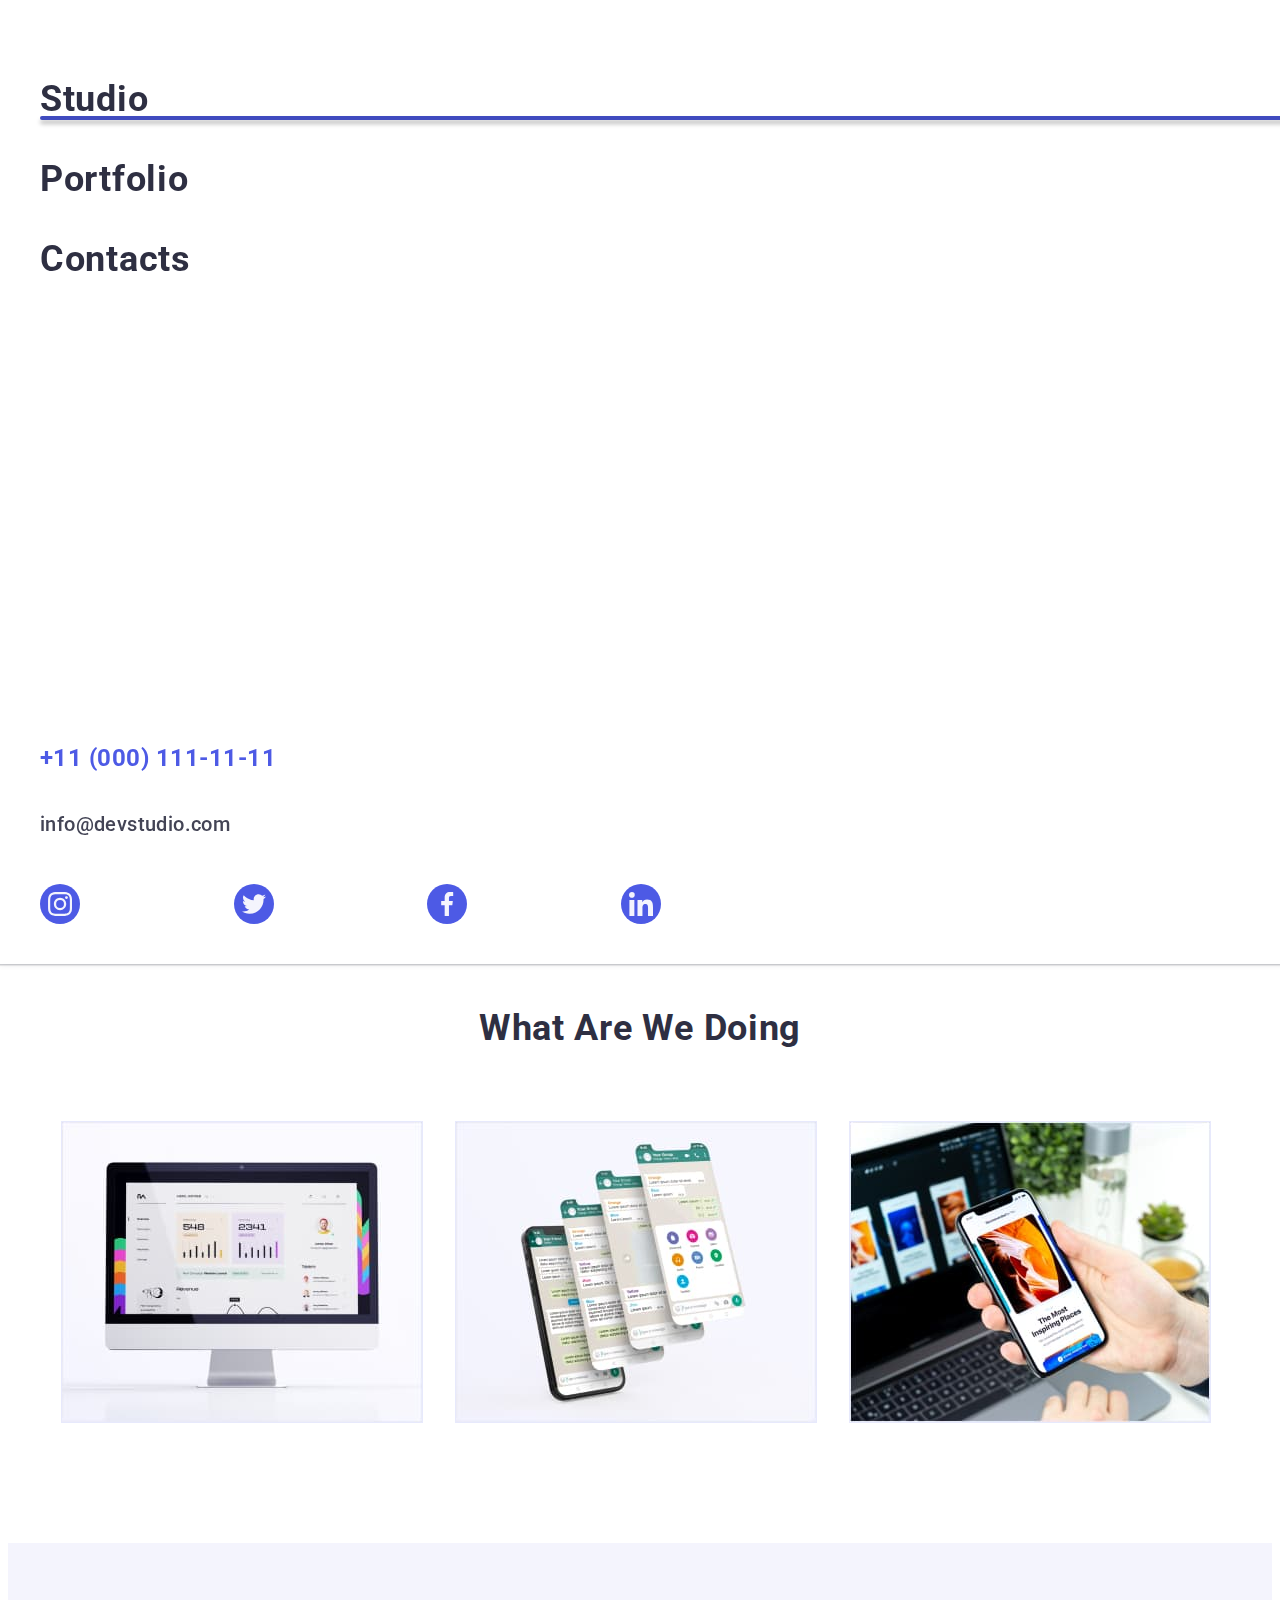
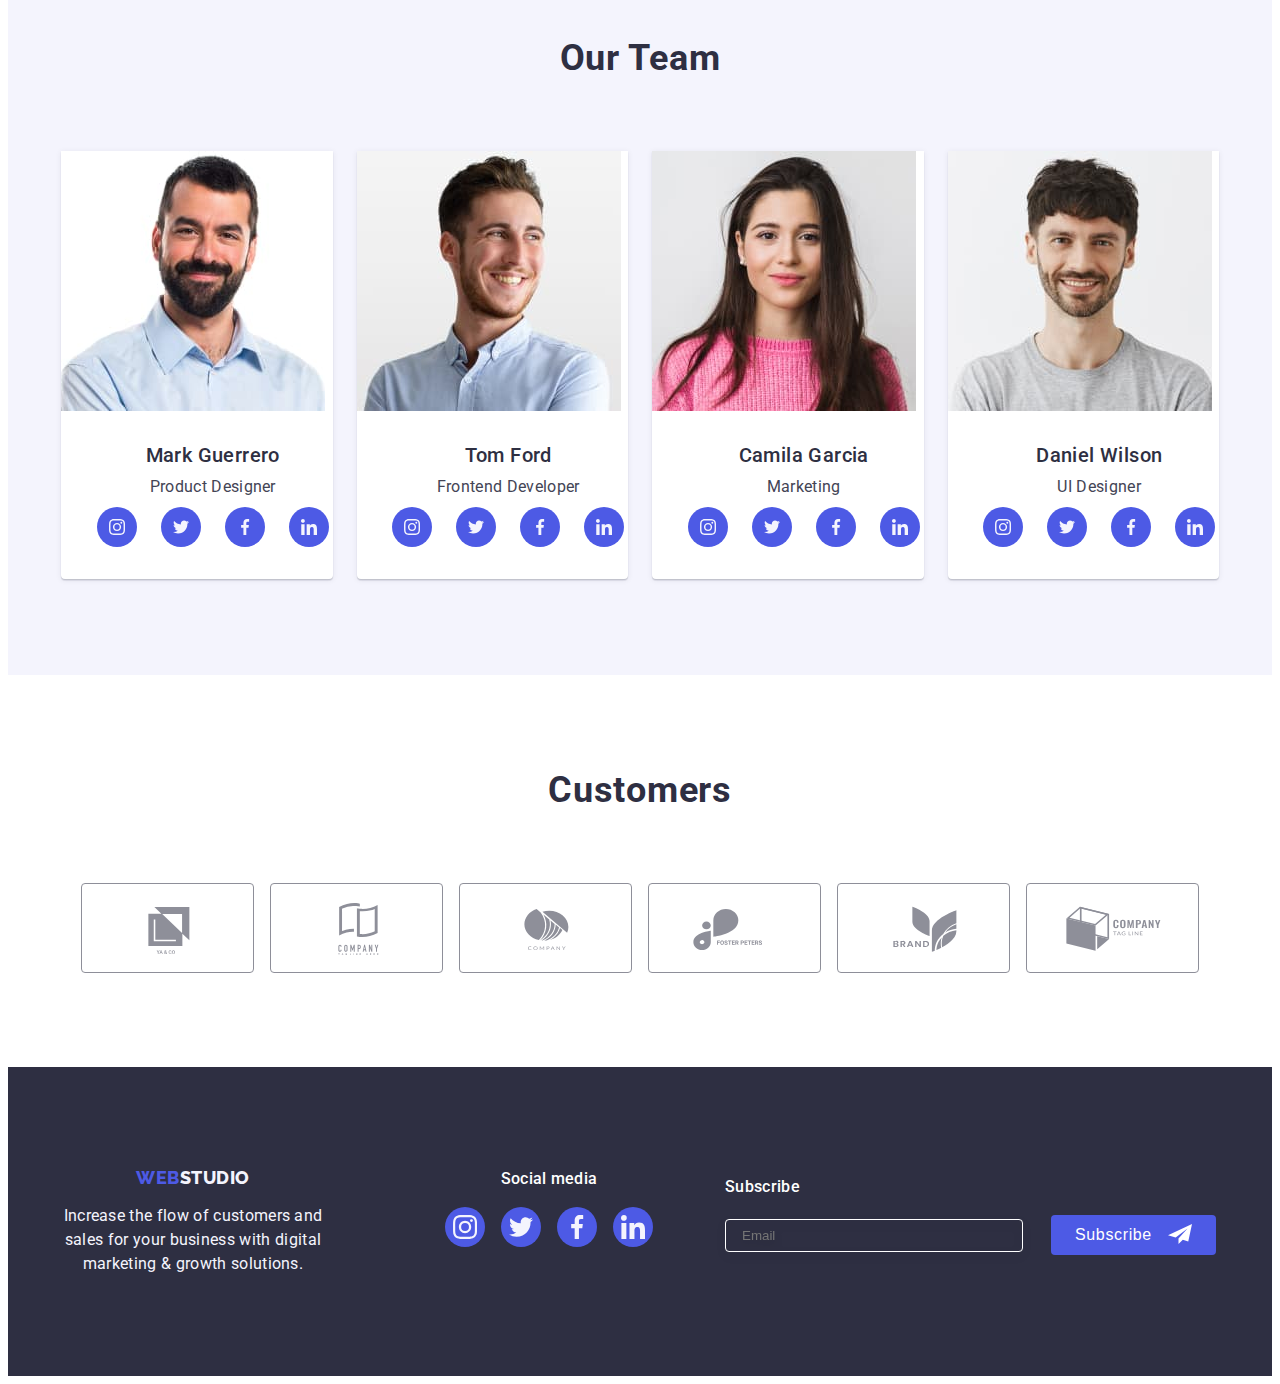
==== commit b8967ebf: "hw-07" ====
--- a/index.html
+++ b/index.html
@@ -46,31 +46,31 @@
               </li>
             </ul>
           </nav>
-          <button class="mobile-menu-open-btn" type="button" data-menu-open>
+          <address class="header-contakts">
+            <ul class="adress-list list">
+              <li>
+                <a class="header-adress link" href="mailto:info@devstudio.com">
+                  info@devstudio.com</a
+                >
+              </li>
+              <li>
+                <a class="header-adress link" href="tel:+110001111111"
+                  >+11 (000) 111-11-11</a
+                >
+              </li>
+            </ul>
+          </address>
+          <button class="menu-open-btn" type="button" data-menu-open>
             <svg class="mobile-menu-open-icon" width="32" height="22">
               <use href="./images/icons.svg#icon-mobile-menu"></use>
             </svg>
           </button>
         </div>
-        <address class="header-contakts">
-          <ul class="adress-list list">
-            <li>
-              <a class="header-adress link" href="mailto:info@devstudio.com"
-                >info@devstudio.com</a
-              >
-            </li>
-            <li>
-              <a class="header-adress link" href="tel:+110001111111"
-                >+11 (000) 111-11-11</a
-              >
-            </li>
-          </ul>
-        </address>
       </div>
 
-      <div class="mobile-menu" data-menu>
+      <div class="mobile-menu" is-hidden data-menu>
         <div>
-          <button class="mobile-menu-close" type="button" data-menu-close>
+          <button class="menu-close-btn" type="button" data-menu-close>
             <svg class="mobile-menu-close-icon" width="8" height="8">
               <use href="./images/icons.svg#icon-close-black"></use>
             </svg>
@@ -220,7 +220,7 @@
 
       <!--Section 2 -->
 
-      <!-- <section class="work">
+      <section class="work">
         <div class="container">
           <h2 class="work-title">What are we doing</h2>
           <ul class="list">
@@ -253,7 +253,7 @@
             </li>
           </ul>
         </div>
-      </section> -->
+      </section>
 
       <!-- Section 3 -->
       <section class="team">
@@ -491,50 +491,52 @@
 
     <!-- Footer -->
 
-    <!-- <footer class="footer">
+    <footer class="footer">
       <div class="container footer-wrap">
-        <div class="footer-logo-wrap">
-          <a href="./index.html" class="footer-logo link"
-            >Web<span class="span-logo link">Studio</span></a
-          >
-          <p class="footer-text">
-            Increase the flow of customers and sales for your business with
-            digital marketing & growth solutions.
-          </p>
-        </div>
-
-        <div class="footer-soc-wrap">
-          <p class="footer-soc-media">Social media</p>
-          <ul class="footer-soc-list list">
-            <li class="footer-soc-item">
-              <a href="" class="footer-soc-link link">
-                <svg class="footer-soc-icon" width="24" height="24">
-                  <use href="./images/icons.svg#icon-instagram-2"></use>
-                </svg>
-              </a>
-            </li>
-            <li class="footer-soc-item">
-              <a href="" class="footer-soc-link link">
-                <svg class="footer-soc-icon" width="24" height="24">
-                  <use href="./images/icons.svg#icon-twitter-1"></use>
-                </svg>
-              </a>
-            </li>
-            <li class="footer-soc-item">
-              <a href="" class="footer-soc-link link">
-                <svg class="footer-soc-icon" width="24" height="24">
-                  <use href="./images/icons.svg#icon-facebook-1"></use>
-                </svg>
-              </a>
-            </li>
-            <li class="footer-soc-item">
-              <a href="" class="footer-soc-link link">
-                <svg class="footer-soc-icon" width="24" height="24">
-                  <use href="./images/icons.svg#icon-linkedin-1"></use>
-                </svg>
-              </a>
-            </li>
-          </ul>
+        <div class="footer-box">
+          <div class="footer-logo-wrap">
+            <a href="./index.html" class="footer-logo link"
+              >Web<span class="span-logo link">Studio</span></a
+            >
+            <p class="footer-text">
+              Increase the flow of customers and sales for your business with
+              digital marketing & growth solutions.
+            </p>
+          </div>
+
+          <div class="footer-soc-wrap">
+            <p class="footer-soc-media">Social media</p>
+            <ul class="footer-soc-list list">
+              <li class="footer-soc-item">
+                <a href="" class="footer-soc-link link">
+                  <svg class="footer-soc-icon" width="24" height="24">
+                    <use href="./images/icons.svg#icon-instagram-2"></use>
+                  </svg>
+                </a>
+              </li>
+              <li class="footer-soc-item">
+                <a href="" class="footer-soc-link link">
+                  <svg class="footer-soc-icon" width="24" height="24">
+                    <use href="./images/icons.svg#icon-twitter-1"></use>
+                  </svg>
+                </a>
+              </li>
+              <li class="footer-soc-item">
+                <a href="" class="footer-soc-link link">
+                  <svg class="footer-soc-icon" width="24" height="24">
+                    <use href="./images/icons.svg#icon-facebook-1"></use>
+                  </svg>
+                </a>
+              </li>
+              <li class="footer-soc-item">
+                <a href="" class="footer-soc-link link">
+                  <svg class="footer-soc-icon" width="24" height="24">
+                    <use href="./images/icons.svg#icon-linkedin-1"></use>
+                  </svg>
+                </a>
+              </li>
+            </ul>
+          </div>
         </div>
         <div class="footer-sub-wrap">
           <p class="footer-sub">Subscribe</p>
@@ -543,10 +545,11 @@
               <input
                 type="email"
                 name="user-email"
-                class="footer-email"
+                class="footer-input"
                 placeholder="Email"
               />
             </label>
+
             <span class="button-wrap">
               <button type="submit" class="footer-btn">Subscribe</button>
               <svg class="frame-icon" width="24" height="24">
@@ -556,9 +559,9 @@
           </form>
         </div>
       </div>
-    </footer> -->
-
-    <!-- <div class="backdrop is-hidden" data-modal>
+    </footer>
+
+    <div class="backdrop is-hidden" data-modal>
       <div class="modal">
         <button class="close-btn" type="button" data-modal-close>
           <svg class="close-icon" width="8" height="8">
@@ -638,7 +641,7 @@
       </div>
     </div>
 
-    <script src="./js/modal.js"></script> -->
+    <script src="./js/modal.js"></script>
     <script src="./js/menu.js"></script>
   </body>
 </html>
--- a/css/styles.css
+++ b/css/styles.css
@@ -58,7 +58,7 @@
 }
 
 .container {
-  max-width: 1158px;
+  max-width: 100%;
   padding-right: 15px;
   padding-left: 15px;
   margin: 0 auto;
@@ -559,10 +559,6 @@
   margin-bottom: 16px;
 }
 
-.footer-form {
-}
-.footer-label {
-}
 .footer-email {
   width: 264px;
   height: 40px;
--- a/css/media.css
+++ b/css/media.css
@@ -64,13 +64,14 @@
 }
 
 .container {
-  max-width: 100%;
+  min-width: 320px;
   margin: 0 auto;
   padding-right: 15px;
   padding-left: 15px;
 }
 
 .header-logo {
+  display: block;
   padding-top: 25.5px;
   padding-bottom: 23.5px;
 
@@ -88,18 +89,13 @@
   color: var(--span-header-color);
 }
 
-/* .mob-navigation {
+.navigation {
   display: flex;
   align-items: center;
   justify-content: space-between;
-} */
-.navigation {
-  display: flex;
-  align-items: center;
-  justify-content: space-between;
-}
-
-.mobile-menu-open-btn {
+}
+
+.menu-open-btn {
   background-color: transparent;
   padding: 0;
   border: none;
@@ -110,38 +106,30 @@
   stroke: #2e2f42;
 }
 
-.header {
-  padding-top: 25.5px;
-  padding-bottom: 23.5px;
-}
-
 .mobile-menu {
   position: fixed;
   width: 100vw;
   height: 100vh;
-  z-index: 2;
+  z-index: 3;
   top: 0;
   left: 0;
   padding: 24px 35px 40px 40px;
   display: flex;
   flex-direction: column;
   justify-content: space-between;
+  transition: opasity 250ms var(--timing-function),
+    visibility 250ms var(--timing-function);
+
+  background: #ffffff;
+  box-shadow: 0px 2px 1px rgba(46, 47, 66, 0.08),
+    0px 1px 1px rgba(46, 47, 66, 0.16), 0px 1px 6px rgba(46, 47, 66, 0.08);
+}
+
+.is-hidden {
   opacity: 0;
   visibility: hidden;
   pointer-events: none;
-  transition: opasity 250ms var(--timing-function),
-    visibility 250ms var(--timing-function);
-
-  background: #ffffff;
-  box-shadow: 0px 2px 1px rgba(46, 47, 66, 0.08),
-    0px 1px 1px rgba(46, 47, 66, 0.16), 0px 1px 6px rgba(46, 47, 66, 0.08);
-}
-
-/* .is-hidden {
-  opacity: 0;
-  visibility: hidden;
-  pointer-events: none;
-} */
+}
 
 .mobile-menu.is-open {
   opacity: 1;
@@ -149,10 +137,10 @@
   pointer-events: auto;
 }
 
-.mobile-menu-close {
+.menu-close-btn {
   border-radius: 50%;
-  border: 1px solid #2e2f42;
-  opacity: 0.1;
+  border: 1px solid rgba(0, 0, 0, 0.1);
+  fill: #2e2f42;
   display: flex;
   align-items: center;
   justify-content: center;
@@ -167,9 +155,6 @@
   fill: #2e2f42;
 }
 
-.nav-menu {
-}
-
 .mobile-menu-item:not(:last-child) {
   margin-bottom: 40px;
 }
@@ -188,9 +173,6 @@
 .mobile-menu-link:hover,
 .mobile-menu-link:focus {
   color: var(--hover-color);
-}
-
-.current {
 }
 
 .adress-mobile-list {
@@ -210,7 +192,7 @@
   display: block;
   margin-bottom: 40px;
   font-weight: 700;
-  font-size: 36px;
+  font-size: 24px;
   line-height: 1.11;
 
   letter-spacing: 0.02em;
@@ -221,35 +203,29 @@
 .menu-soc-list {
   display: flex;
   justify-content: flex-start;
-  gap: 56px;
-}
-
-.menu-soc-item {
+  gap: 12%;
+}
+
+.menu-soc-link {
+  display: flex;
+  justify-content: center;
+  align-items: center;
   width: 40px;
   height: 40px;
-}
-
-.menu-soc-link {
-  display: flex;
-  justify-content: center;
-  align-items: center;
-  width: 100%;
-  height: 100%;
   border-radius: 50%;
   background-color: var(--accent-color);
   transition: background-color 250ms var(--timing-function);
 }
 
-.menu-soc-icon {
-}
-
 .menu-soc-link:hover,
 .menu-soc-link:focus {
   background-color: var(--hover-color);
 }
+
 /* ------------HERO-------------- */
+
 .hero {
-  max-width: 428px;
+  max-width: 100%;
   margin: 0 auto;
   padding-top: 112px;
   padding-bottom: 112px;
@@ -259,13 +235,25 @@
       rgba(46, 47, 66, 0.7),
       rgba(46, 47, 66, 0.7)
     ),
-    url(../images/Dark-bg-mobile-2x.jpg);
+    url(../images/Dark-bg-mobile.jpg);
   background-repeat: no-repeat;
   background-position: center;
   background-size: cover;
 }
+
+@media (min-device-pixel-ratio: 2),
+  (min-resolution: 192dpi),
+  (min-resolution: 2dppx) {
+  .hero {
+    background-image: linear-gradient(
+        rgba(46, 47, 66, 0.7),
+        rgba(46, 47, 66, 0.7)
+      ),
+      url(../images/Dark-bg-mobile-2x.jpg);
+  }
+}
+
 .hero-title {
-  width: 320px;
   margin-bottom: 72px;
   margin-left: auto;
   margin-right: auto;
@@ -362,10 +350,9 @@
 }
 
 .foto {
-  /* width: 264px;
   margin-left: auto;
-  margin-right: auto; */
-  flex-basis: 100%;
+  margin-right: auto;
+  flex-basis: 264px;
   border-radius: 0px 0px 4px 4px;
   box-shadow: 0px 1px 6px rgba(46, 47, 66, 0.08),
     0px 1px 1px rgba(46, 47, 66, 0.16), 0px 2px 1px rgba(46, 47, 66, 0.08);
@@ -445,10 +432,11 @@
   display: flex;
   flex-wrap: wrap;
   gap: 72px 16px;
+  justify-content: center;
 }
 
 .customers-item {
-  flex-basis: calc((100% - 16px) / 2);
+  width: 190px;
   height: 88px;
 }
 
@@ -477,6 +465,360 @@
   border-color: #404bbf;
 }
 
+/* ----------------FOOTER------------------- */
+
+.footer {
+  margin: 0 auto;
+  padding-top: 96px;
+  padding-bottom: 96px;
+  background-color: #2e2f42;
+}
+
+.footer-wrap {
+  display: flex;
+  flex-direction: column;
+  gap: 72px;
+  margin: 0 auto;
+  align-items: center;
+}
+.footer-box {
+  display: flex;
+  flex-direction: column;
+  gap: 72px;
+}
+.footer-logo {
+  display: block;
+  text-align: center;
+  font-family: "Raleway", sans-serif;
+  font-weight: 800;
+  font-size: 18px;
+  line-height: 1.17;
+  letter-spacing: 0.03em;
+  text-transform: uppercase;
+  color: var(--accent-color);
+}
+
+.span-logo {
+  color: var(--span-footer-color);
+}
+
+.footer-logo-wrap {
+  display: flex;
+  max-width: 268px;
+  flex-direction: column;
+}
+
+.footer-text {
+  text-align: center;
+  margin-top: 16px;
+  width: 264px;
+
+  font-size: 16px;
+  line-height: 1.5;
+  letter-spacing: 0.02em;
+  color: #f4f4fd;
+}
+
+.footer-soc-media {
+  text-align: center;
+  margin-bottom: 16px;
+  font-weight: 500;
+  font-size: 16px;
+  line-height: 1.5;
+  letter-spacing: 0.02em;
+
+  color: #ffffff;
+}
+
+.footer-soc-list {
+  display: flex;
+  justify-content: center;
+  gap: 16px;
+}
+
+.footer-soc-item {
+  width: 40px;
+  height: 40px;
+}
+
+.footer-soc-link {
+  display: flex;
+  justify-content: center;
+  align-items: center;
+  width: 100%;
+  height: 100%;
+  border-radius: 50%;
+  background-color: var(--accent-color);
+  transition: background-color 250ms var(--timing-function);
+}
+
+.footer-soc-link:hover,
+.footer-soc-link:focus {
+  background-color: #31d0aa;
+}
+
+.footer-sub-wrap {
+  display: flex;
+  flex-direction: column;
+  align-items: center;
+  gap: 16px;
+}
+
+.footer-sub {
+  text-align: center;
+  font-weight: 500;
+  font-size: 16px;
+  line-height: 1.5;
+  letter-spacing: 0.02em;
+  color: #ffffff;
+  margin-bottom: 16px;
+}
+.footer-input {
+  margin-bottom: 16px;
+  width: 100%;
+  height: 100%;
+  outline: none;
+  border: 1px solid #ffffff;
+  filter: drop-shadow(0px 4px 4px rgba(0, 0, 0, 0.15));
+  border-radius: 4px;
+  background-color: transparent;
+  padding: 8px 16px;
+  color: #ffffff;
+}
+
+.button-wrap {
+  position: relative;
+}
+
+.footer-btn {
+  font-weight: 500;
+  font-size: 16px;
+  line-height: 1.5;
+  padding: 8px 64px 8px 24px;
+  align-items: center;
+  letter-spacing: 0.04em;
+  color: #ffffff;
+  background-color: var(--accent-color);
+  border: none;
+  border-radius: 4px;
+  margin-left: 24px;
+}
+
+.frame-icon {
+  position: absolute;
+  right: 24px;
+  top: 50%;
+  transform: translateY(-50%);
+  fill: #ffffff;
+}
+
+/* ----------MODAL WINDOW------------- */
+
+.backdrop {
+  position: fixed;
+  top: 0;
+  width: 100%;
+  height: 100%;
+  background-color: rgba(46, 47, 66, 0.4);
+  transition: opacity 250ms var(--timing-function),
+    visibility 250ms var(--timing-function);
+}
+
+.modal {
+  position: absolute;
+  width: 392px;
+  height: 576px;
+  left: 50%;
+  top: 50%;
+  transform: translate(-50%, -50%) scale(1);
+  transition: transform 250ms var(--timing-function);
+
+  background: #fcfcfc;
+  box-shadow: 0px 1px 1px rgba(0, 0, 0, 0.14), 0px 1px 3px rgba(0, 0, 0, 0.12),
+    0px 2px 1px rgba(0, 0, 0, 0.2);
+  border-radius: 4px;
+  padding: 24px;
+}
+
+.backdrop.is-hidden .modal {
+  transform: translate(-50%, -50%) scale(0);
+}
+
+.close-btn {
+  border-radius: 50%;
+  border: 1px solid rgba(0, 0, 0, 0.1);
+  display: flex;
+  align-items: center;
+  justify-content: center;
+  margin-left: auto;
+  height: 24px;
+  width: 24px;
+
+  background-color: #e7e9fc;
+
+  transition: background-color 250ms var(--timing-function),
+    fill 250ms var(--timing-function);
+}
+
+.close-btn:hover,
+.close-btn:focus {
+  background-color: #404bbf;
+  fill: #ffffff;
+}
+
+.is-hidden {
+  opacity: 0;
+  visibility: hidden;
+  pointer-events: none;
+}
+
+.modal-title {
+  font-weight: 500;
+  font-size: 16px;
+  line-height: 1.5;
+
+  text-align: center;
+  letter-spacing: 0.02em;
+  color: var(--second-title-color);
+
+  margin-top: 24px;
+  margin-bottom: 16px;
+}
+
+.input-wrap {
+  position: relative;
+}
+
+.span-text {
+  display: block;
+  font-size: 12px;
+  line-height: 1.17;
+  letter-spacing: 0.01em;
+  color: #8e8f99;
+  margin-bottom: 4px;
+}
+.modal-input {
+  width: 100%;
+  height: 40px;
+  border: 1px solid rgba(46, 47, 66, 0.4);
+  border-radius: 4px;
+  margin-bottom: 8px;
+  padding-left: 38px;
+  font-size: 12px;
+  outline: transparent;
+  transition: border-color 250ms var(--timing-function),
+    fill 250ms var(--timing-function);
+}
+
+.modal-input:focus {
+  border-color: var(--accent-color);
+}
+.modal-input:focus + .modal-icon {
+  fill: var(--accent-color);
+}
+
+.modal-icon {
+  position: absolute;
+  left: 19px;
+  top: 50%;
+  transform: translateY(-50%);
+  fill: #2e2f42;
+}
+
+.modal-textarea {
+  width: 100%;
+  height: 120px;
+  border: 1px solid rgba(46, 47, 66, 0.4);
+  border-radius: 4px;
+  margin-bottom: 20px;
+  padding: 8px 16px;
+  margin-top: 4px;
+  outline: transparent;
+  resize: none;
+  transition: border-color 250ms var(--timing-function);
+}
+
+.modal-textarea::placeholder {
+  font-size: 12px;
+  line-height: 1.17;
+  letter-spacing: 0.04em;
+  color: rgba(46, 47, 66, 0.4);
+}
+
+.modal-textarea:focus {
+  border-color: var(--accent-color);
+}
+
+.check-text {
+  font-size: 12px;
+  line-height: 1.17;
+  letter-spacing: 0.04em;
+  color: #8e8f99;
+  margin-bottom: 24px;
+
+  display: flex;
+}
+
+.check-text span {
+  width: 16px;
+  height: 16px;
+  border: 1px solid rgba(46, 47, 66, 0.4);
+  border-radius: 2px;
+  margin-right: 8px;
+  display: flex;
+  align-items: center;
+  justify-content: center;
+  fill: transparent;
+}
+
+.modal-check:checked + .check-text span {
+  background-color: var(--hover-color);
+  border: none;
+  fill: #f4f4fd;
+  transition: background-color 250ms var(--timing-function),
+    fill 250ms var(--timing-function);
+}
+
+.modal-check:focus + .check-text span {
+  border-color: var(--hover-color);
+}
+
+.visually-hidden {
+  position: absolute;
+  width: 1px;
+  height: 1px;
+  margin: -1px;
+  border: 0;
+  padding: 0;
+  white-space: nowrap;
+  clip-path: inset(100%);
+  clip: rect(0 0 0 0);
+  overflow: hidden;
+}
+
+.policy-link {
+  display: block;
+  margin-left: 4px;
+  color: var(--accent-color);
+}
+
+.modal-btn {
+  font-weight: 500;
+  font-size: 16px;
+  line-height: 1.5;
+  border: none;
+  letter-spacing: 0.04em;
+  color: #ffffff;
+
+  display: block;
+  margin: 0 auto;
+  width: 169px;
+  height: 56px;
+  background: #4d5ae5;
+  box-shadow: 0px 4px 4px rgba(0, 0, 0, 0.15);
+  border-radius: 4px;
+}
+
 @media screen and (max-width: 767px) {
   .header-list {
     display: none;
@@ -486,6 +828,12 @@
     display: none;
   }
   .icons-list {
+    display: none;
+  }
+}
+
+@media screen and (max-width: 1157px) {
+  .work {
     display: none;
   }
 }
@@ -496,10 +844,15 @@
     margin-left: auto;
     margin-right: auto;
   }
+
   .team > .container {
     width: 294px;
   }
-}
+  .hero-title {
+    font-size: 36px;
+  }
+}
+/* -----------------TABLET----------------- */
 
 @media screen and (min-width: 768px) {
   .container {
@@ -507,6 +860,120 @@
   }
   .icons-list {
     display: none;
+  }
+  .mobile-menu-open-btn {
+    display: none;
+  }
+  .menu-open-btn {
+    display: none;
+  }
+  .header {
+    border-bottom: 1px solid #e7e9fc;
+    box-shadow: 0px 2px 1px rgba(46, 47, 66, 0.08),
+      0px 1px 1px rgba(46, 47, 66, 0.16), 0px 1px 6px rgba(46, 47, 66, 0.08);
+  }
+
+  .header-navigation {
+    display: flex;
+  }
+
+  .navigation {
+    display: flex;
+    align-items: center;
+    justify-content: space-between;
+  }
+
+  .header-list {
+    display: flex;
+    gap: 40px;
+    margin-left: 120px;
+  }
+
+  .header-link {
+    display: block;
+    padding-top: 24px;
+    padding-bottom: 24px;
+
+    font-weight: 500;
+    font-size: 16px;
+    line-height: 1.5;
+    letter-spacing: 0.02em;
+    color: #2e2f42;
+    transition: color 250ms var(--timing-function);
+  }
+
+  .header-link:hover,
+  .header-link:focus {
+    color: var(--hover-color);
+  }
+
+  .current {
+    position: relative;
+  }
+
+  .current::after {
+    position: absolute;
+    content: "";
+    left: 0;
+    bottom: 0;
+    width: 100%;
+    height: 4px;
+    border-radius: 2px;
+    background-color: var(--hover-color);
+    box-shadow: 0px 4px 4px rgba(0, 0, 0, 0.25);
+    transition: background-color 250ms var(--timing-function);
+  }
+  .header-contakts li:not(:last-child) {
+    margin-bottom: 12px;
+  }
+
+  .header-adress {
+    display: block;
+
+    font-style: normal;
+    font-weight: 400;
+    font-size: 12px;
+    line-height: 1.17;
+    letter-spacing: 0.04em;
+    color: #434455;
+    transition: color 250ms var(--timing-function);
+  }
+
+  .header-adress:hover,
+  .header-adress:focus {
+    color: var(--hover-color);
+  }
+
+  .hero {
+    width: 768px;
+    background-image: linear-gradient(
+        rgba(46, 47, 66, 0.7),
+        rgba(46, 47, 66, 0.7)
+      ),
+      url(../images/Dark-bg-tab.jpg);
+  }
+
+  @media (min-device-pixel-ratio: 2),
+    (min-resolution: 192dpi),
+    (min-resolution: 2dppx) {
+    .hero {
+      background-image: linear-gradient(
+          rgba(46, 47, 66, 0.7),
+          rgba(46, 47, 66, 0.7)
+        ),
+        url(../images/Dark-bg-tab-2x.jpg);
+    }
+  }
+
+  .hero-title {
+    margin-bottom: 48px;
+  }
+
+  .hero-title {
+    width: 496px;
+    margin-bottom: 36px;
+    font-size: 56px;
+    line-height: 1.07;
   }
 
   .features-list {
@@ -519,6 +986,7 @@
   }
   .features-item {
     flex-basis: calc((100% - 24px) / 2);
+    margin-bottom: 0;
   }
 
   .foto {
@@ -539,19 +1007,138 @@
   .customers-link {
     padding: 16px 32px;
   }
-}
-
-@media screen and (min-width: 1200px) {
+
+  .footer-wrap {
+    flex-direction: row;
+    flex-wrap: wrap;
+    width: 582px;
+  }
+  .footer-box {
+    display: flex;
+    flex-direction: row;
+    gap: 24px;
+  }
+
+  .footer-sub-wrap {
+    display: block;
+  }
+  .footer-sub {
+    text-align: start;
+  }
+
+  .footer-input {
+    width: 264px;
+  }
+  .modal {
+    width: 408px;
+    min-height: 584px;
+  }
+}
+/* ----------------DESKTOP---------------- */
+
+@media screen and (min-width: 1158px) {
   .container {
     width: 1158px;
   }
+  .adress-list {
+    display: flex;
+    gap: 40px;
+  }
+  .header-adress {
+    display: block;
+    padding-top: 24px;
+    padding-bottom: 24px;
+
+    font-style: normal;
+    font-weight: 400;
+    font-size: 16px;
+    line-height: 1.5;
+    letter-spacing: 0.02em;
+    color: #434455;
+    transition: color 250ms var(--timing-function);
+  }
+  .hero {
+    width: 100%;
+    background-image: linear-gradient(
+        rgba(46, 47, 66, 0.7),
+        rgba(46, 47, 66, 0.7)
+      ),
+      url(../images/bg-hero.jpg);
+  }
+
+  @media (min-device-pixel-ratio: 2),
+    (min-resolution: 192dpi),
+    (min-resolution: 2dppx) {
+    .hero {
+      background-image: linear-gradient(
+          rgba(46, 47, 66, 0.7),
+          rgba(46, 47, 66, 0.7)
+        ),
+        url(../images/hero-bg-2x.jpg);
+    }
+  }
+
+  .features {
+    padding-top: 120px;
+    padding-bottom: 0;
+  }
+
+  .icons-item {
+    width: calc((100%-72px) / 4);
+    display: flex;
+    justify-content: center;
+    align-items: center;
+
+    height: 112px;
+    background: #f4f4fd;
+    border-radius: 4px;
+    margin-bottom: 8px;
+  }
+
+  .icons-list {
+    display: flex;
+    gap: 24px;
+  }
 
   .features-item {
-    width: calc((100% - 72px) / 4);
+    flex-basis: calc((100% - 72px) / 4);
   }
 
   .foto {
     flex-basis: calc((100% - 72px) / 4);
+  }
+
+  .work {
+    padding-top: 120px;
+    padding-bottom: 120px;
+
+    background-color: var(--background-color);
+  }
+
+  .work-title {
+    margin-bottom: 72px;
+
+    font-size: 36px;
+    line-height: 1.11;
+    text-align: center;
+    letter-spacing: 0.02em;
+    text-transform: capitalize;
+    color: var(--second-title-color);
+  }
+
+  .work-img {
+    max-width: 100%;
+    height: auto;
+    border: 1px solid #e7e9fc;
+  }
+
+  .work .list {
+    display: flex;
+    gap: 24px;
+  }
+
+  .work-item {
+    width: calc((100% - 48px) / 3);
   }
 
   .team > .container {
@@ -565,4 +1152,12 @@
     flex-basis: calc((100% - 120px) / 6);
     height: 88px;
   }
-}
+  .footer {
+    padding-top: 100px;
+    padding-bottom: 100px;
+  }
+
+  .footer-box {
+    gap: 120px;
+  }
+}
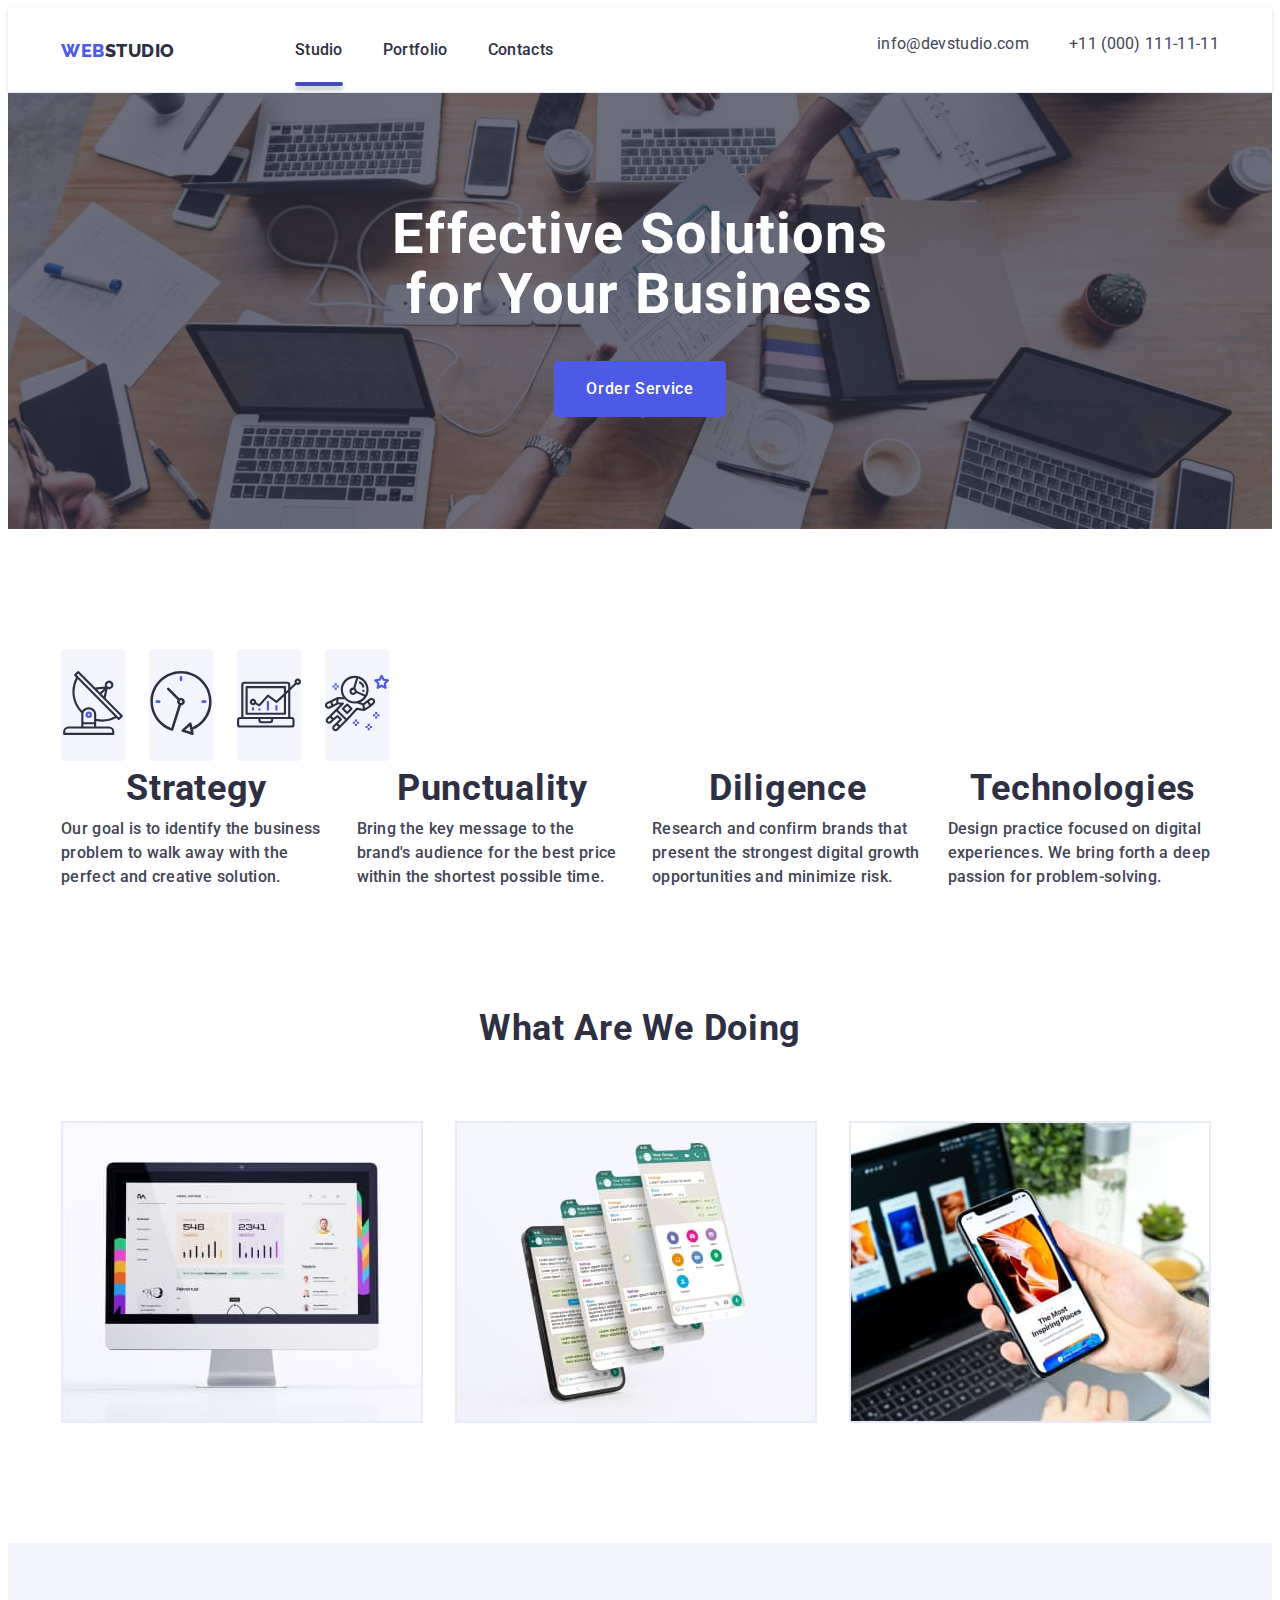
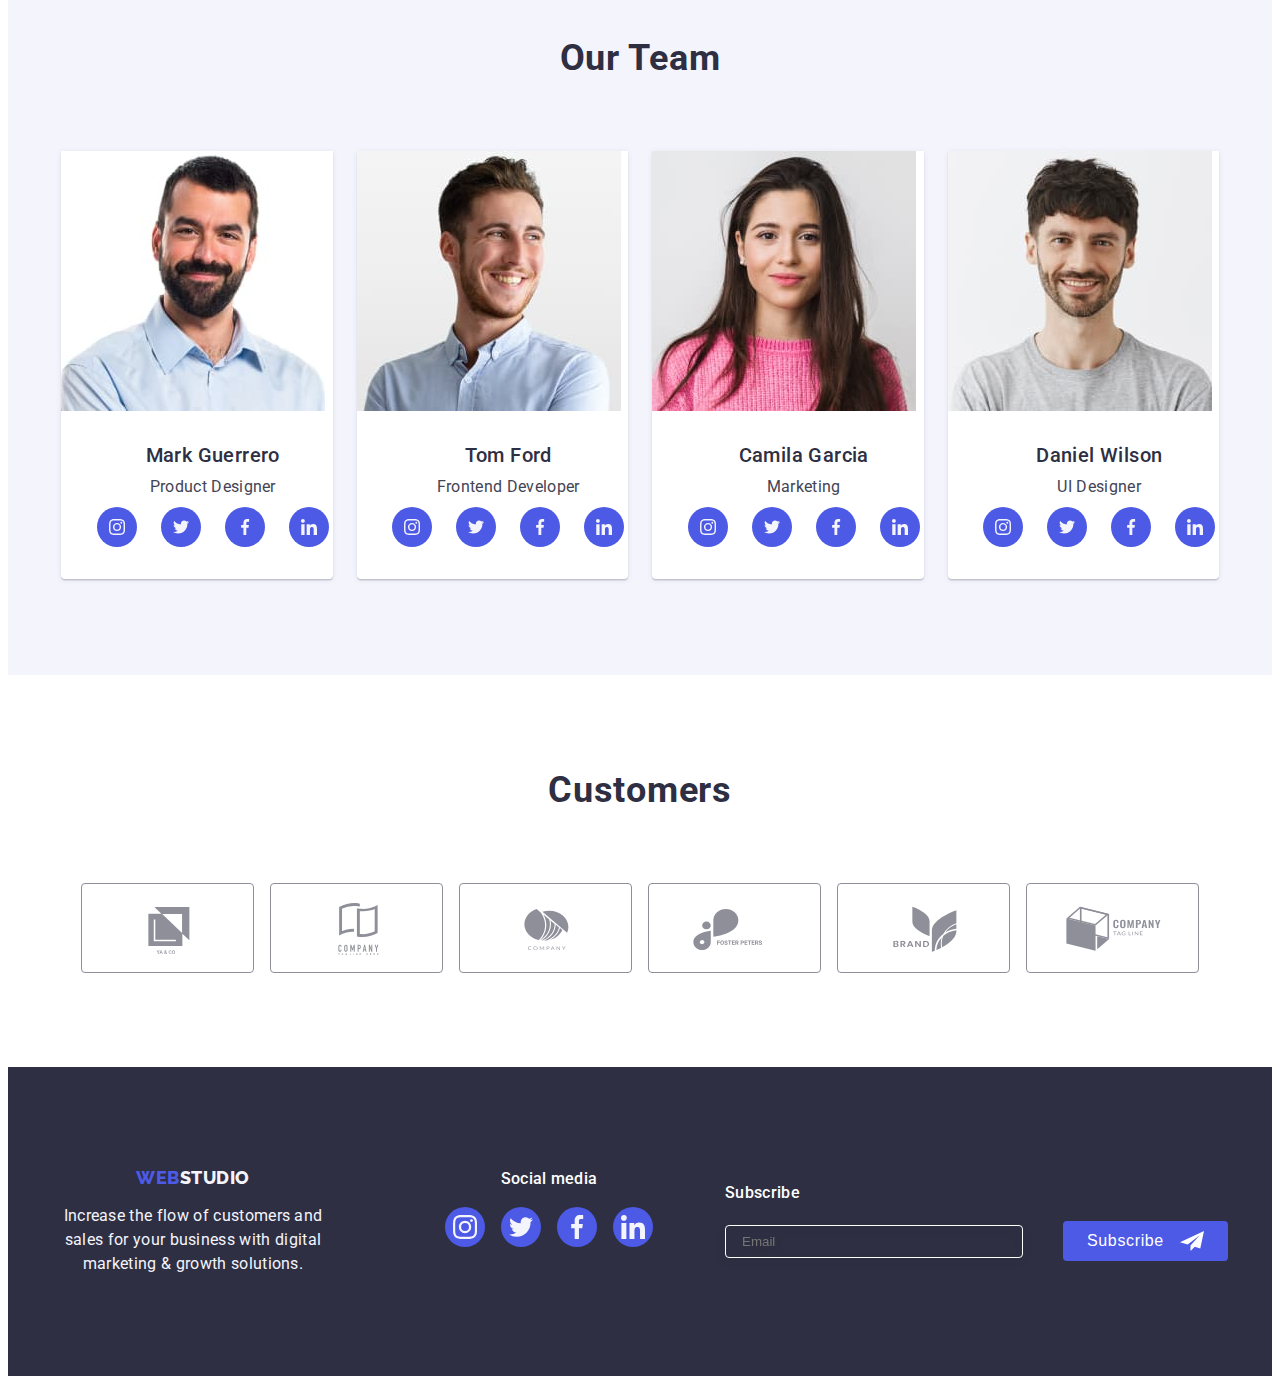
==== commit 4a82b875: "hw-07" ====
--- a/index.html
+++ b/index.html
@@ -68,7 +68,7 @@
         </div>
       </div>
 
-      <div class="mobile-menu" is-hidden data-menu>
+      <div class="mobile-menu is-hidden" data-menu>
         <div>
           <button class="menu-close-btn" type="button" data-menu-close>
             <svg class="mobile-menu-close-icon" width="8" height="8">
@@ -226,6 +226,7 @@
           <ul class="list">
             <li class="work-item">
               <img
+                srcset="./images/img1-2x.jpg 2x"
                 class="work-img"
                 src="./images/img-1.jpg"
                 alt="computer screen"
@@ -235,6 +236,7 @@
             </li>
             <li class="work-item">
               <img
+                srcset="./images/img2-2x.jpg 2x"
                 class="work-img"
                 src="./images/img-2.jpg"
                 alt="mobile phone"
@@ -244,6 +246,7 @@
             </li>
             <li class="work-item">
               <img
+                srcset="./images/img3-2x.jpg 2x"
                 class="work-img"
                 src="./images/img-3.jpg"
                 alt="mobile phone in hand"
@@ -263,6 +266,7 @@
             <li class="foto">
               <img
                 class="team-img"
+                srcset="./images/team-1-2x.jpg 2x"
                 src="./images/team-img-1.jpg"
                 alt="photo of a parson"
                 width="264"
@@ -305,6 +309,7 @@
             </li>
             <li class="foto">
               <img
+                srcset="./images/team-2-2x.jpg 2x"
                 class="team-img"
                 src="./images/team-img-2.jpg"
                 alt="photo of a parson"
@@ -348,6 +353,7 @@
             </li>
             <li class="foto">
               <img
+                srcset="./images/team-3-2x.jpg 2x"
                 class="team-img"
                 src="./images/team-img-3.jpg"
                 alt="photo of a parson"
@@ -391,6 +397,7 @@
             </li>
             <li class="foto">
               <img
+                srcset="./images/team-4-2x.jpg 2x"
                 class="team-img"
                 src="./images/team-img-4.jpg"
                 alt="photo of a parson"
@@ -538,24 +545,25 @@
             </ul>
           </div>
         </div>
-        <div class="footer-sub-wrap">
-          <p class="footer-sub">Subscribe</p>
+        <div class="footer-sub-box">
+          <p class="footer-sub-text">Subscribe</p>
           <form class="footer-form">
-            <label class="footer-label">
-              <input
-                type="email"
-                name="user-email"
-                class="footer-input"
-                placeholder="Email"
-              />
-            </label>
-
-            <span class="button-wrap">
-              <button type="submit" class="footer-btn">Subscribe</button>
-              <svg class="frame-icon" width="24" height="24">
-                <use href="./images/icons.svg#icon-Frame"></use>
-              </svg>
-            </span>
+            <div class="sub-field">
+              <label class="footer-label">
+                <input
+                  type="email"
+                  name="user-email"
+                  class="footer-input"
+                  placeholder="Email"
+                />
+              </label>
+              <span class="button-wrap">
+                <button type="submit" class="footer-btn">Subscribe</button>
+                <svg class="frame-icon" width="24" height="24">
+                  <use href="./images/icons.svg#icon-Frame"></use>
+                </svg>
+              </span>
+            </div>
           </form>
         </div>
       </div>
--- a/css/media.css
+++ b/css/media.css
@@ -557,14 +557,11 @@
   background-color: #31d0aa;
 }
 
-.footer-sub-wrap {
-  display: flex;
-  flex-direction: column;
-  align-items: center;
-  gap: 16px;
-}
-
-.footer-sub {
+.footer-form {
+  width: 100%;
+}
+
+.footer-sub-text {
   text-align: center;
   font-weight: 500;
   font-size: 16px;
@@ -573,8 +570,15 @@
   color: #ffffff;
   margin-bottom: 16px;
 }
+
+.sub-field {
+  display: flex;
+  align-items: center;
+  flex-direction: column;
+  gap: 16px;
+}
+
 .footer-input {
-  margin-bottom: 16px;
   width: 100%;
   height: 100%;
   outline: none;
@@ -591,6 +595,7 @@
 }
 
 .footer-btn {
+  display: flex;
   font-weight: 500;
   font-size: 16px;
   line-height: 1.5;
@@ -601,7 +606,6 @@
   background-color: var(--accent-color);
   border: none;
   border-radius: 4px;
-  margin-left: 24px;
 }
 
 .frame-icon {
@@ -626,8 +630,10 @@
 
 .modal {
   position: absolute;
-  width: 392px;
-  height: 576px;
+  width: 95%;
+  height: 95%;
+  min-height: 576px;
+  overflow: scroll;
   left: 50%;
   top: 50%;
   transform: translate(-50%, -50%) scale(1);
@@ -851,313 +857,335 @@
   .hero-title {
     font-size: 36px;
   }
-}
-/* -----------------TABLET----------------- */
-
-@media screen and (min-width: 768px) {
-  .container {
-    width: 768px;
+  /* .modal {
+    width: 392px;
   }
-  .icons-list {
-    display: none;
-  }
-  .mobile-menu-open-btn {
-    display: none;
-  }
-  .menu-open-btn {
-    display: none;
-  }
-  .header {
-    border-bottom: 1px solid #e7e9fc;
-    box-shadow: 0px 2px 1px rgba(46, 47, 66, 0.08),
-      0px 1px 1px rgba(46, 47, 66, 0.16), 0px 1px 6px rgba(46, 47, 66, 0.08);
-  }
-
-  .header-navigation {
-    display: flex;
-  }
-
-  .navigation {
-    display: flex;
-    align-items: center;
-    justify-content: space-between;
-  }
-
-  .header-list {
-    display: flex;
-    gap: 40px;
-    margin-left: 120px;
-  }
-
-  .header-link {
-    display: block;
-    padding-top: 24px;
-    padding-bottom: 24px;
-
-    font-weight: 500;
-    font-size: 16px;
-    line-height: 1.5;
-    letter-spacing: 0.02em;
-    color: #2e2f42;
-    transition: color 250ms var(--timing-function);
-  }
-
-  .header-link:hover,
-  .header-link:focus {
-    color: var(--hover-color);
-  }
-
-  .current {
-    position: relative;
-  }
-
-  .current::after {
-    position: absolute;
-    content: "";
-    left: 0;
-    bottom: 0;
-    width: 100%;
-    height: 4px;
-    border-radius: 2px;
-    background-color: var(--hover-color);
-    box-shadow: 0px 4px 4px rgba(0, 0, 0, 0.25);
-    transition: background-color 250ms var(--timing-function);
-  }
-  .header-contakts li:not(:last-child) {
-    margin-bottom: 12px;
-  }
-
-  .header-adress {
-    display: block;
-
-    font-style: normal;
-    font-weight: 400;
-    font-size: 12px;
-    line-height: 1.17;
-    letter-spacing: 0.04em;
-    color: #434455;
-    transition: color 250ms var(--timing-function);
-  }
-
-  .header-adress:hover,
-  .header-adress:focus {
-    color: var(--hover-color);
-  }
-
-  .hero {
-    width: 768px;
-    background-image: linear-gradient(
-        rgba(46, 47, 66, 0.7),
-        rgba(46, 47, 66, 0.7)
-      ),
-      url(../images/Dark-bg-tab.jpg);
-  }
-
-  @media (min-device-pixel-ratio: 2),
-    (min-resolution: 192dpi),
-    (min-resolution: 2dppx) {
+} */
+  /* -----------------TABLET----------------- */
+
+  @media screen and (min-width: 768px) {
+    .container {
+      width: 768px;
+    }
+    .icons-list {
+      display: none;
+    }
+    .mobile-menu-open-btn {
+      display: none;
+    }
+    .menu-open-btn {
+      display: none;
+    }
+    .header {
+      border-bottom: 1px solid #e7e9fc;
+      box-shadow: 0px 2px 1px rgba(46, 47, 66, 0.08),
+        0px 1px 1px rgba(46, 47, 66, 0.16), 0px 1px 6px rgba(46, 47, 66, 0.08);
+    }
+
+    .header-navigation {
+      display: flex;
+    }
+
+    .navigation {
+      display: flex;
+      align-items: center;
+      justify-content: space-between;
+    }
+
+    .header-list {
+      display: flex;
+      gap: 40px;
+      margin-left: 120px;
+    }
+
+    .header-link {
+      display: block;
+      padding-top: 24px;
+      padding-bottom: 24px;
+
+      font-weight: 500;
+      font-size: 16px;
+      line-height: 1.5;
+      letter-spacing: 0.02em;
+      color: #2e2f42;
+      transition: color 250ms var(--timing-function);
+    }
+
+    .header-link:hover,
+    .header-link:focus {
+      color: var(--hover-color);
+    }
+
+    .current {
+      position: relative;
+    }
+
+    .current::after {
+      position: absolute;
+      content: "";
+      left: 0;
+      bottom: 0;
+      width: 100%;
+      height: 4px;
+      border-radius: 2px;
+      background-color: var(--hover-color);
+      box-shadow: 0px 4px 4px rgba(0, 0, 0, 0.25);
+      transition: background-color 250ms var(--timing-function);
+    }
+    .header-contakts li:not(:last-child) {
+      margin-bottom: 12px;
+    }
+
+    .header-adress {
+      display: block;
+
+      font-style: normal;
+      font-weight: 400;
+      font-size: 12px;
+      line-height: 1.17;
+      letter-spacing: 0.04em;
+      color: #434455;
+      transition: color 250ms var(--timing-function);
+    }
+
+    .header-adress:hover,
+    .header-adress:focus {
+      color: var(--hover-color);
+    }
+
     .hero {
+      width: 768px;
       background-image: linear-gradient(
           rgba(46, 47, 66, 0.7),
           rgba(46, 47, 66, 0.7)
         ),
-        url(../images/Dark-bg-tab-2x.jpg);
+        url(../images/Dark-bg-tab.jpg);
+    }
+
+    @media (min-device-pixel-ratio: 2),
+      (min-resolution: 192dpi),
+      (min-resolution: 2dppx) {
+      .hero {
+        background-image: linear-gradient(
+            rgba(46, 47, 66, 0.7),
+            rgba(46, 47, 66, 0.7)
+          ),
+          url(../images/Dark-bg-tab-2x.jpg);
+      }
+    }
+
+    .hero-title {
+      margin-bottom: 48px;
+    }
+
+    .hero-title {
+      width: 496px;
+      margin-bottom: 36px;
+      font-size: 56px;
+      line-height: 1.07;
+    }
+
+    .features-list {
+      display: flex;
+      flex-wrap: wrap;
+      gap: 72px 24px;
+    }
+    .features-text {
+      margin-bottom: 0;
+    }
+    .features-item {
+      flex-basis: calc((100% - 24px) / 2);
+      margin-bottom: 0;
+    }
+
+    .foto {
+      flex-basis: calc((100% - 24px) / 2);
+    }
+
+    .team > .container {
+      width: 582px;
+    }
+
+    .customers-item {
+      flex-basis: calc((100% - 48px) / 3);
+      height: 88px;
+    }
+    .customers > .container {
+      width: 582px;
+    }
+    .customers-link {
+      padding: 16px 32px;
+    }
+
+    .footer-wrap {
+      flex-direction: row;
+      flex-wrap: wrap;
+      width: 582px;
+    }
+    .footer-box {
+      display: flex;
+      flex-direction: row;
+      gap: 24px;
+    }
+
+    .footer-form {
+    }
+
+    .footer-sub-text {
+      text-align: start;
+    }
+
+    .sub-field {
+      align-items: center;
+      flex-direction: row;
+      flex-wrap: wrap;
+      gap: 16px;
+    }
+    .footer-input {
+      width: 264px;
+    }
+
+    .footer-btn {
+      margin-left: 24px;
+    }
+    .modal {
+      width: 408px;
+      min-height: 584px;
     }
   }
-
-  .hero-title {
-    margin-bottom: 48px;
-  }
-
-  .hero-title {
-    width: 496px;
-    margin-bottom: 36px;
-    font-size: 56px;
-    line-height: 1.07;
-  }
-
-  .features-list {
-    display: flex;
-    flex-wrap: wrap;
-    gap: 72px 24px;
-  }
-  .features-text {
-    margin-bottom: 0;
-  }
-  .features-item {
-    flex-basis: calc((100% - 24px) / 2);
-    margin-bottom: 0;
-  }
-
-  .foto {
-    flex-basis: calc((100% - 24px) / 2);
-  }
-
-  .team > .container {
-    width: 582px;
-  }
-
-  .customers-item {
-    flex-basis: calc((100% - 48px) / 3);
-    height: 88px;
-  }
-  .customers > .container {
-    width: 582px;
-  }
-  .customers-link {
-    padding: 16px 32px;
-  }
-
-  .footer-wrap {
-    flex-direction: row;
-    flex-wrap: wrap;
-    width: 582px;
-  }
-  .footer-box {
-    display: flex;
-    flex-direction: row;
-    gap: 24px;
-  }
-
-  .footer-sub-wrap {
-    display: block;
-  }
-  .footer-sub {
-    text-align: start;
-  }
-
-  .footer-input {
-    width: 264px;
-  }
-  .modal {
-    width: 408px;
-    min-height: 584px;
-  }
-}
-/* ----------------DESKTOP---------------- */
-
-@media screen and (min-width: 1158px) {
-  .container {
-    width: 1158px;
-  }
-  .adress-list {
-    display: flex;
-    gap: 40px;
-  }
-  .header-adress {
-    display: block;
-    padding-top: 24px;
-    padding-bottom: 24px;
-
-    font-style: normal;
-    font-weight: 400;
-    font-size: 16px;
-    line-height: 1.5;
-    letter-spacing: 0.02em;
-    color: #434455;
-    transition: color 250ms var(--timing-function);
-  }
-  .hero {
-    width: 100%;
-    background-image: linear-gradient(
-        rgba(46, 47, 66, 0.7),
-        rgba(46, 47, 66, 0.7)
-      ),
-      url(../images/bg-hero.jpg);
-  }
-
-  @media (min-device-pixel-ratio: 2),
-    (min-resolution: 192dpi),
-    (min-resolution: 2dppx) {
+  /* ----------------DESKTOP---------------- */
+
+  @media screen and (min-width: 1158px) {
+    .container {
+      width: 1158px;
+    }
+    .adress-list {
+      display: flex;
+      gap: 40px;
+    }
+    .header-adress {
+      display: block;
+      padding-top: 24px;
+      padding-bottom: 24px;
+
+      font-style: normal;
+      font-weight: 400;
+      font-size: 16px;
+      line-height: 1.5;
+      letter-spacing: 0.02em;
+      color: #434455;
+      transition: color 250ms var(--timing-function);
+    }
     .hero {
+      width: 100%;
       background-image: linear-gradient(
           rgba(46, 47, 66, 0.7),
           rgba(46, 47, 66, 0.7)
         ),
-        url(../images/hero-bg-2x.jpg);
+        url(../images/bg-hero.jpg);
+    }
+
+    @media (min-device-pixel-ratio: 2),
+      (min-resolution: 192dpi),
+      (min-resolution: 2dppx) {
+      .hero {
+        background-image: linear-gradient(
+            rgba(46, 47, 66, 0.7),
+            rgba(46, 47, 66, 0.7)
+          ),
+          url(../images/hero-bg-2x.jpg);
+      }
+    }
+
+    .features {
+      padding-top: 120px;
+      padding-bottom: 0;
+    }
+
+    .icons-item {
+      width: calc((100%-72px) / 4);
+      display: flex;
+      justify-content: center;
+      align-items: center;
+
+      height: 112px;
+      background: #f4f4fd;
+      border-radius: 4px;
+      margin-bottom: 8px;
+    }
+
+    .icons-list {
+      display: flex;
+      gap: 24px;
+    }
+
+    .features-item {
+      flex-basis: calc((100% - 72px) / 4);
+    }
+
+    .foto {
+      flex-basis: calc((100% - 72px) / 4);
+    }
+
+    .work {
+      padding-top: 120px;
+      padding-bottom: 120px;
+
+      background-color: var(--background-color);
+    }
+
+    .work-title {
+      margin-bottom: 72px;
+
+      font-size: 36px;
+      line-height: 1.11;
+      text-align: center;
+      letter-spacing: 0.02em;
+      text-transform: capitalize;
+      color: var(--second-title-color);
+    }
+
+    .work-img {
+      max-width: 100%;
+      height: auto;
+      border: 1px solid #e7e9fc;
+    }
+
+    .work .list {
+      display: flex;
+      gap: 24px;
+    }
+
+    .work-item {
+      width: calc((100% - 48px) / 3);
+    }
+
+    .team > .container {
+      width: 1158px;
+    }
+    .customers > .container {
+      width: 1158px;
+    }
+
+    .customers-item {
+      flex-basis: calc((100% - 120px) / 6);
+      height: 88px;
+    }
+    .footer {
+      padding-top: 100px;
+      padding-bottom: 100px;
+    }
+
+    .footer-box {
+      gap: 120px;
+    }
+    .footer-wrap {
+      flex-wrap: nowrap;
+      flex-direction: row;
+    }
+
+    .sub-field {
+      flex-wrap: nowrap;
     }
   }
-
-  .features {
-    padding-top: 120px;
-    padding-bottom: 0;
-  }
-
-  .icons-item {
-    width: calc((100%-72px) / 4);
-    display: flex;
-    justify-content: center;
-    align-items: center;
-
-    height: 112px;
-    background: #f4f4fd;
-    border-radius: 4px;
-    margin-bottom: 8px;
-  }
-
-  .icons-list {
-    display: flex;
-    gap: 24px;
-  }
-
-  .features-item {
-    flex-basis: calc((100% - 72px) / 4);
-  }
-
-  .foto {
-    flex-basis: calc((100% - 72px) / 4);
-  }
-
-  .work {
-    padding-top: 120px;
-    padding-bottom: 120px;
-
-    background-color: var(--background-color);
-  }
-
-  .work-title {
-    margin-bottom: 72px;
-
-    font-size: 36px;
-    line-height: 1.11;
-    text-align: center;
-    letter-spacing: 0.02em;
-    text-transform: capitalize;
-    color: var(--second-title-color);
-  }
-
-  .work-img {
-    max-width: 100%;
-    height: auto;
-    border: 1px solid #e7e9fc;
-  }
-
-  .work .list {
-    display: flex;
-    gap: 24px;
-  }
-
-  .work-item {
-    width: calc((100% - 48px) / 3);
-  }
-
-  .team > .container {
-    width: 1158px;
-  }
-  .customers > .container {
-    width: 1158px;
-  }
-
-  .customers-item {
-    flex-basis: calc((100% - 120px) / 6);
-    height: 88px;
-  }
-  .footer {
-    padding-top: 100px;
-    padding-bottom: 100px;
-  }
-
-  .footer-box {
-    gap: 120px;
-  }
-}
+}
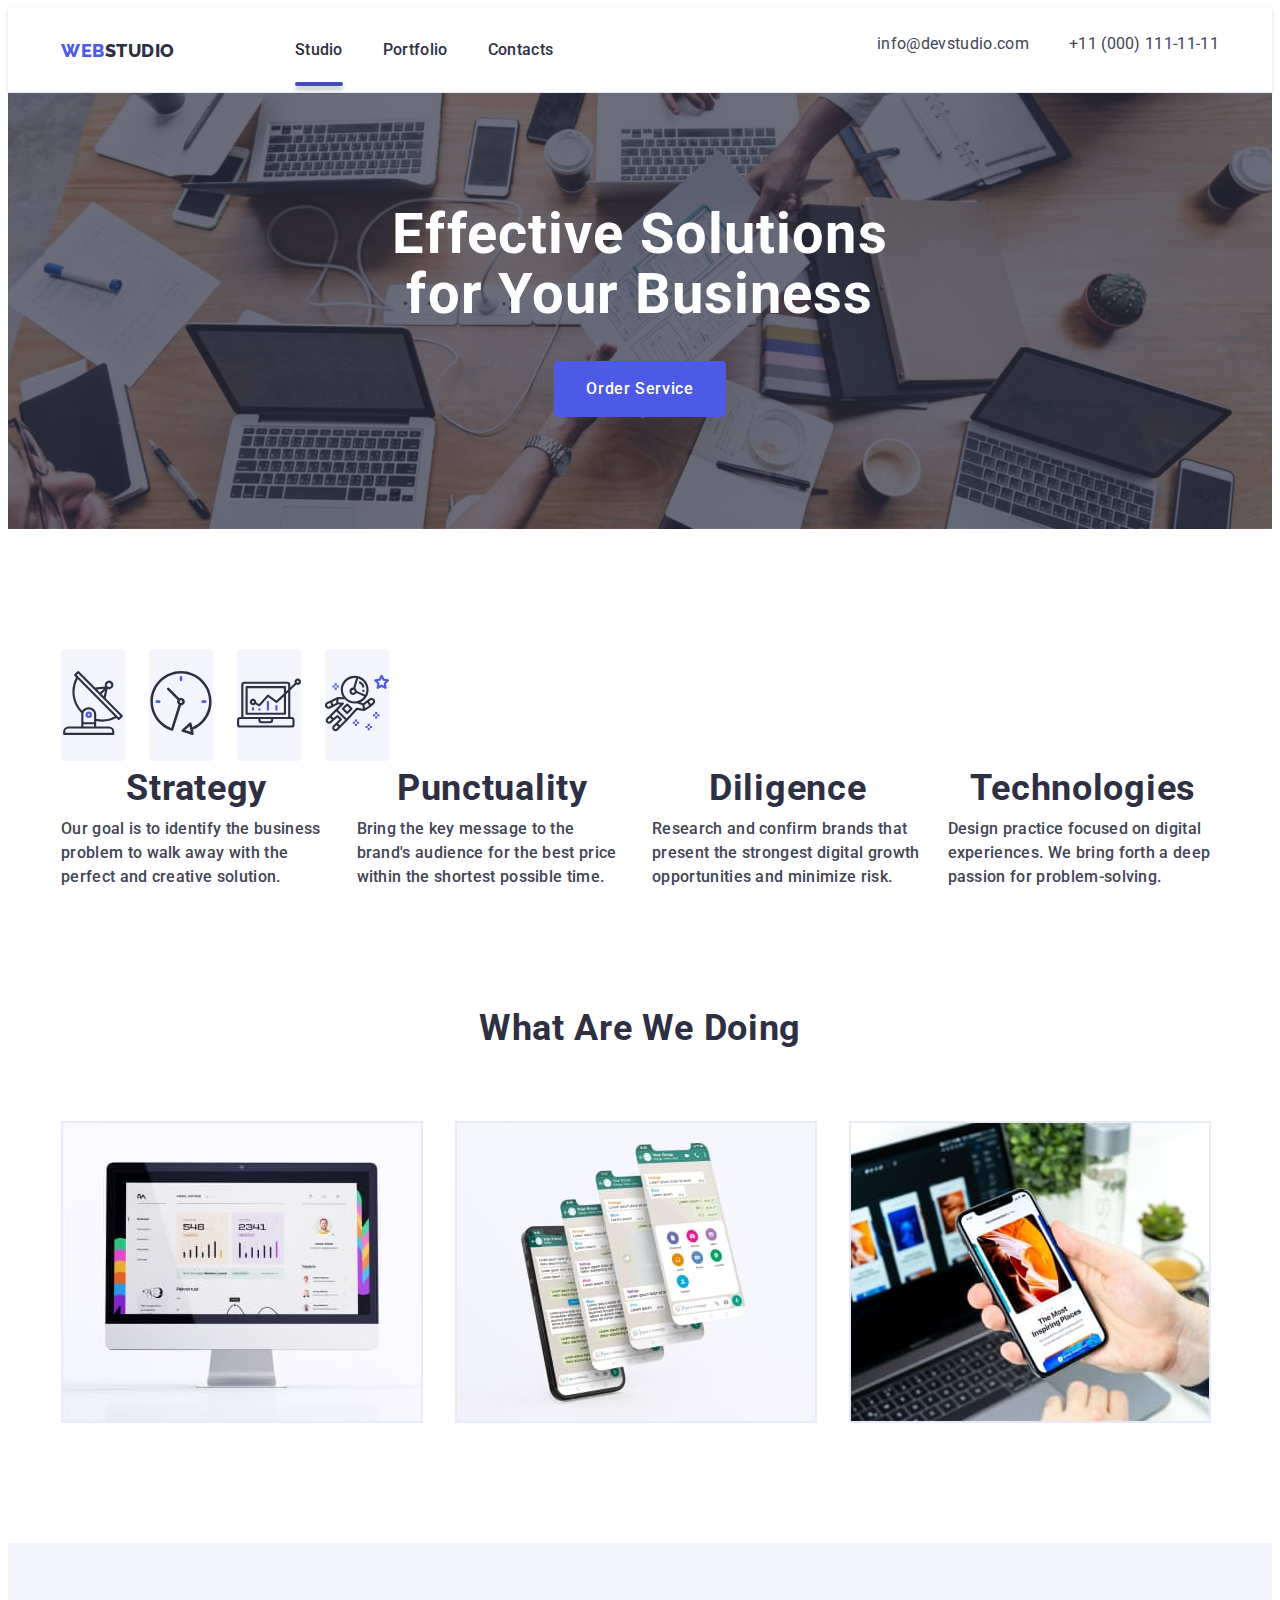
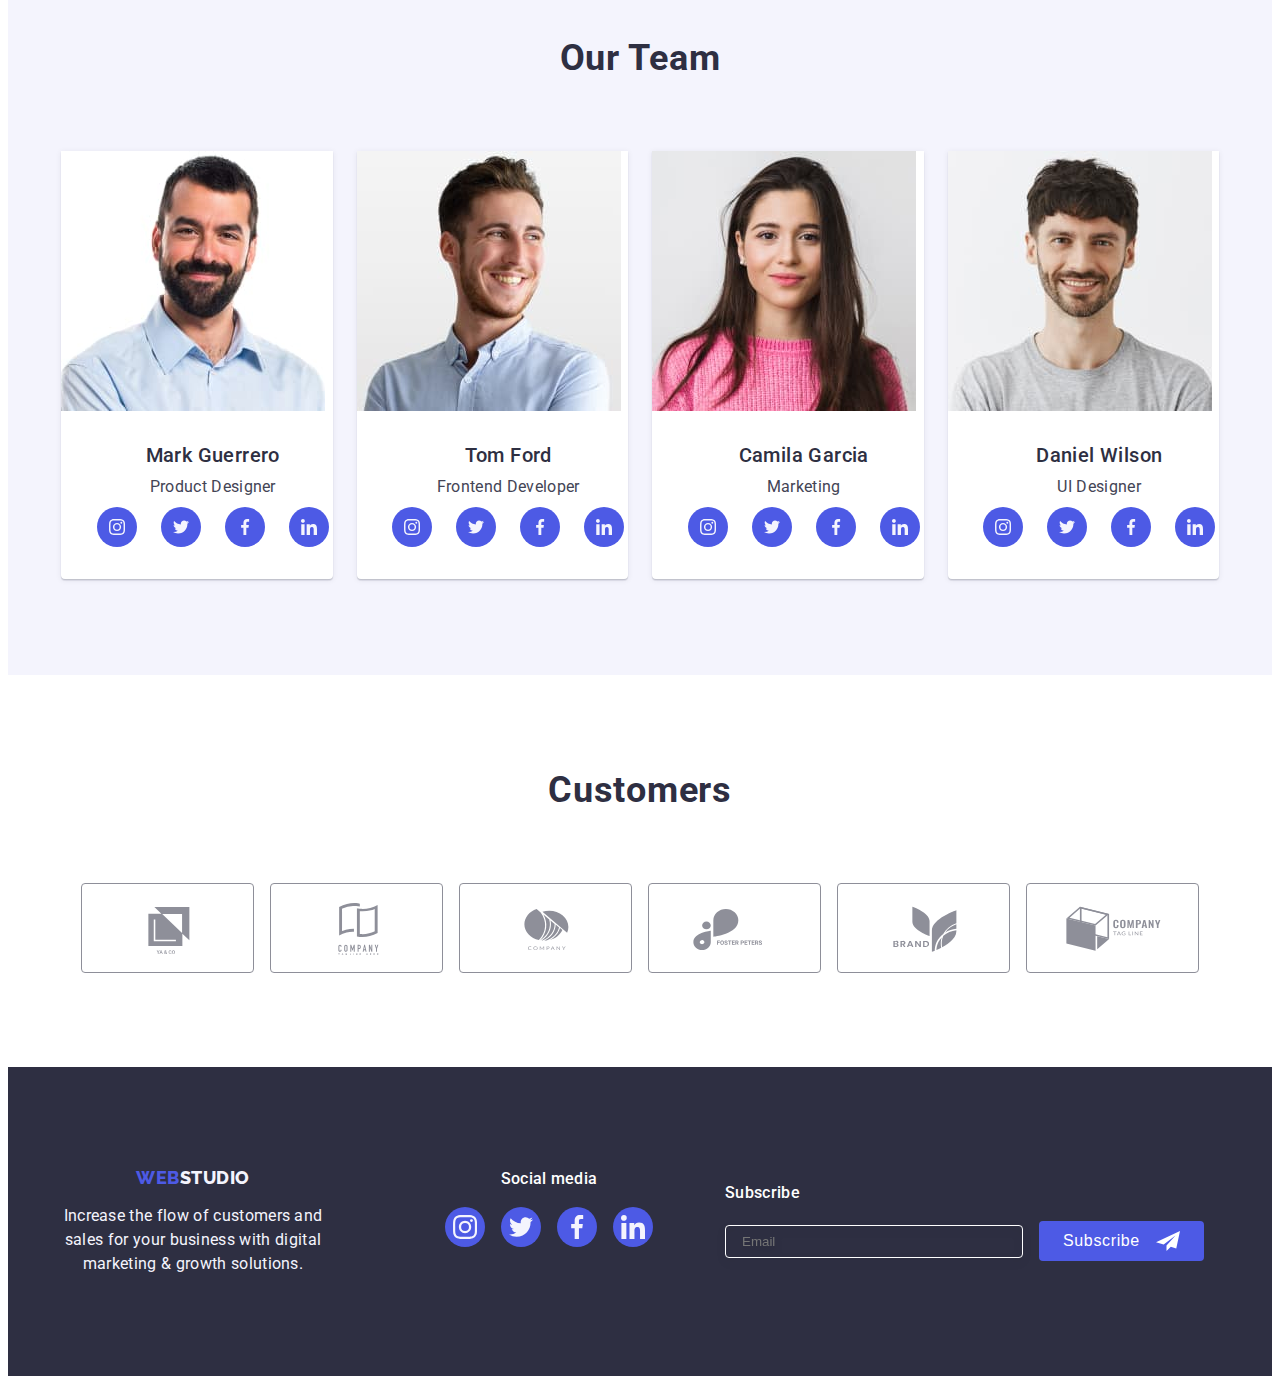
==== commit 921f7dde: "hw-07" ====
--- a/index.html
+++ b/index.html
@@ -25,7 +25,7 @@
   <body>
     <header class="header">
       <div class="mob-navigation">
-        <div class="container navigation">
+        <div class="navigation container">
           <nav class="header-navigation">
             <a class="header-logo link" href="./index.html"
               >Web<span class="span-header-logo link">Studio</span></a
--- a/css/media.css
+++ b/css/media.css
@@ -854,338 +854,330 @@
   .team > .container {
     width: 294px;
   }
+
   .hero-title {
     font-size: 36px;
   }
-  /* .modal {
-    width: 392px;
-  }
-} */
-  /* -----------------TABLET----------------- */
-
-  @media screen and (min-width: 768px) {
-    .container {
-      width: 768px;
-    }
-    .icons-list {
-      display: none;
-    }
-    .mobile-menu-open-btn {
-      display: none;
-    }
-    .menu-open-btn {
-      display: none;
-    }
-    .header {
-      border-bottom: 1px solid #e7e9fc;
-      box-shadow: 0px 2px 1px rgba(46, 47, 66, 0.08),
-        0px 1px 1px rgba(46, 47, 66, 0.16), 0px 1px 6px rgba(46, 47, 66, 0.08);
-    }
-
-    .header-navigation {
-      display: flex;
-    }
-
-    .navigation {
-      display: flex;
-      align-items: center;
-      justify-content: space-between;
-    }
-
-    .header-list {
-      display: flex;
-      gap: 40px;
-      margin-left: 120px;
-    }
-
-    .header-link {
-      display: block;
-      padding-top: 24px;
-      padding-bottom: 24px;
-
-      font-weight: 500;
-      font-size: 16px;
-      line-height: 1.5;
-      letter-spacing: 0.02em;
-      color: #2e2f42;
-      transition: color 250ms var(--timing-function);
-    }
-
-    .header-link:hover,
-    .header-link:focus {
-      color: var(--hover-color);
-    }
-
-    .current {
-      position: relative;
-    }
-
-    .current::after {
-      position: absolute;
-      content: "";
-      left: 0;
-      bottom: 0;
-      width: 100%;
-      height: 4px;
-      border-radius: 2px;
-      background-color: var(--hover-color);
-      box-shadow: 0px 4px 4px rgba(0, 0, 0, 0.25);
-      transition: background-color 250ms var(--timing-function);
-    }
-    .header-contakts li:not(:last-child) {
-      margin-bottom: 12px;
-    }
-
-    .header-adress {
-      display: block;
-
-      font-style: normal;
-      font-weight: 400;
-      font-size: 12px;
-      line-height: 1.17;
-      letter-spacing: 0.04em;
-      color: #434455;
-      transition: color 250ms var(--timing-function);
-    }
-
-    .header-adress:hover,
-    .header-adress:focus {
-      color: var(--hover-color);
-    }
-
+}
+
+/* -----------------TABLET----------------- */
+
+@media screen and (min-width: 768px) {
+  .container {
+    width: 768px;
+  }
+  .icons-list {
+    display: none;
+  }
+  .mobile-menu-open-btn {
+    display: none;
+  }
+  .menu-open-btn {
+    display: none;
+  }
+  .header {
+    border-bottom: 1px solid #e7e9fc;
+    box-shadow: 0px 2px 1px rgba(46, 47, 66, 0.08),
+      0px 1px 1px rgba(46, 47, 66, 0.16), 0px 1px 6px rgba(46, 47, 66, 0.08);
+  }
+
+  .header-navigation {
+    display: flex;
+  }
+
+  .navigation {
+    display: flex;
+    align-items: center;
+    justify-content: space-between;
+  }
+
+  .header-list {
+    display: flex;
+    gap: 40px;
+    margin-left: 120px;
+  }
+
+  .header-link {
+    display: block;
+    padding-top: 24px;
+    padding-bottom: 24px;
+
+    font-weight: 500;
+    font-size: 16px;
+    line-height: 1.5;
+    letter-spacing: 0.02em;
+    color: #2e2f42;
+    transition: color 250ms var(--timing-function);
+  }
+
+  .header-link:hover,
+  .header-link:focus {
+    color: var(--hover-color);
+  }
+
+  .current {
+    position: relative;
+  }
+
+  .current::after {
+    position: absolute;
+    content: "";
+    left: 0;
+    bottom: 0;
+    width: 100%;
+    height: 4px;
+    border-radius: 2px;
+    background-color: var(--hover-color);
+    box-shadow: 0px 4px 4px rgba(0, 0, 0, 0.25);
+    transition: background-color 250ms var(--timing-function);
+  }
+  .header-contakts li:not(:last-child) {
+    margin-bottom: 12px;
+  }
+
+  .header-adress {
+    display: block;
+
+    font-style: normal;
+    font-weight: 400;
+    font-size: 12px;
+    line-height: 1.17;
+    letter-spacing: 0.04em;
+    color: #434455;
+    transition: color 250ms var(--timing-function);
+  }
+
+  .header-adress:hover,
+  .header-adress:focus {
+    color: var(--hover-color);
+  }
+
+  .hero {
+    width: 768px;
+    background-image: linear-gradient(
+        rgba(46, 47, 66, 0.7),
+        rgba(46, 47, 66, 0.7)
+      ),
+      url(../images/Dark-bg-tab.jpg);
+  }
+
+  @media (min-device-pixel-ratio: 2),
+    (min-resolution: 192dpi),
+    (min-resolution: 2dppx) {
     .hero {
-      width: 768px;
       background-image: linear-gradient(
           rgba(46, 47, 66, 0.7),
           rgba(46, 47, 66, 0.7)
         ),
-        url(../images/Dark-bg-tab.jpg);
+        url(../images/Dark-bg-tab-2x.jpg);
     }
-
-    @media (min-device-pixel-ratio: 2),
-      (min-resolution: 192dpi),
-      (min-resolution: 2dppx) {
-      .hero {
-        background-image: linear-gradient(
-            rgba(46, 47, 66, 0.7),
-            rgba(46, 47, 66, 0.7)
-          ),
-          url(../images/Dark-bg-tab-2x.jpg);
-      }
-    }
-
-    .hero-title {
-      margin-bottom: 48px;
-    }
-
-    .hero-title {
-      width: 496px;
-      margin-bottom: 36px;
-      font-size: 56px;
-      line-height: 1.07;
-    }
-
-    .features-list {
-      display: flex;
-      flex-wrap: wrap;
-      gap: 72px 24px;
-    }
-    .features-text {
-      margin-bottom: 0;
-    }
-    .features-item {
-      flex-basis: calc((100% - 24px) / 2);
-      margin-bottom: 0;
-    }
-
-    .foto {
-      flex-basis: calc((100% - 24px) / 2);
-    }
-
-    .team > .container {
-      width: 582px;
-    }
-
-    .customers-item {
-      flex-basis: calc((100% - 48px) / 3);
-      height: 88px;
-    }
-    .customers > .container {
-      width: 582px;
-    }
-    .customers-link {
-      padding: 16px 32px;
-    }
-
-    .footer-wrap {
-      flex-direction: row;
-      flex-wrap: wrap;
-      width: 582px;
-    }
-    .footer-box {
-      display: flex;
-      flex-direction: row;
-      gap: 24px;
-    }
-
-    .footer-form {
-    }
-
-    .footer-sub-text {
-      text-align: start;
-    }
-
-    .sub-field {
-      align-items: center;
-      flex-direction: row;
-      flex-wrap: wrap;
-      gap: 16px;
-    }
-    .footer-input {
-      width: 264px;
-    }
-
-    .footer-btn {
-      margin-left: 24px;
-    }
-    .modal {
-      width: 408px;
-      min-height: 584px;
-    }
-  }
-  /* ----------------DESKTOP---------------- */
-
-  @media screen and (min-width: 1158px) {
-    .container {
-      width: 1158px;
-    }
-    .adress-list {
-      display: flex;
-      gap: 40px;
-    }
-    .header-adress {
-      display: block;
-      padding-top: 24px;
-      padding-bottom: 24px;
-
-      font-style: normal;
-      font-weight: 400;
-      font-size: 16px;
-      line-height: 1.5;
-      letter-spacing: 0.02em;
-      color: #434455;
-      transition: color 250ms var(--timing-function);
-    }
+  }
+
+  .hero-title {
+    margin-bottom: 48px;
+  }
+
+  .hero-title {
+    width: 496px;
+    margin-bottom: 36px;
+    font-size: 56px;
+    line-height: 1.07;
+  }
+
+  .features-list {
+    display: flex;
+    flex-wrap: wrap;
+    gap: 72px 24px;
+  }
+  .features-text {
+    margin-bottom: 0;
+  }
+  .features-item {
+    flex-basis: calc((100% - 24px) / 2);
+    margin-bottom: 0;
+  }
+
+  .foto {
+    flex-basis: calc((100% - 24px) / 2);
+  }
+
+  .team > .container {
+    width: 582px;
+  }
+
+  .customers-item {
+    flex-basis: calc((100% - 48px) / 3);
+    height: 88px;
+  }
+  .customers > .container {
+    width: 582px;
+  }
+  .customers-link {
+    padding: 16px 32px;
+  }
+
+  .footer-wrap {
+    flex-direction: row;
+    flex-wrap: wrap;
+    width: 582px;
+  }
+  .footer-box {
+    display: flex;
+    flex-direction: row;
+    gap: 24px;
+  }
+
+  .footer-sub-text {
+    text-align: start;
+  }
+
+  .sub-field {
+    align-items: center;
+    flex-direction: row;
+    flex-wrap: wrap;
+    /* gap: 16px; */
+  }
+  .footer-input {
+    width: 264px;
+  }
+
+  .modal {
+    width: 408px;
+    min-height: 584px;
+  }
+}
+/* ----------------DESKTOP---------------- */
+
+@media screen and (min-width: 1158px) {
+  .container {
+    width: 1158px;
+  }
+  .adress-list {
+    display: flex;
+    gap: 40px;
+  }
+  .header-adress {
+    display: block;
+    padding-top: 24px;
+    padding-bottom: 24px;
+
+    font-style: normal;
+    font-weight: 400;
+    font-size: 16px;
+    line-height: 1.5;
+    letter-spacing: 0.02em;
+    color: #434455;
+    transition: color 250ms var(--timing-function);
+  }
+  .hero {
+    width: 100%;
+    background-image: linear-gradient(
+        rgba(46, 47, 66, 0.7),
+        rgba(46, 47, 66, 0.7)
+      ),
+      url(../images/bg-hero.jpg);
+  }
+
+  @media (min-device-pixel-ratio: 2),
+    (min-resolution: 192dpi),
+    (min-resolution: 2dppx) {
     .hero {
-      width: 100%;
       background-image: linear-gradient(
           rgba(46, 47, 66, 0.7),
           rgba(46, 47, 66, 0.7)
         ),
-        url(../images/bg-hero.jpg);
+        url(../images/hero-bg-2x.jpg);
     }
-
-    @media (min-device-pixel-ratio: 2),
-      (min-resolution: 192dpi),
-      (min-resolution: 2dppx) {
-      .hero {
-        background-image: linear-gradient(
-            rgba(46, 47, 66, 0.7),
-            rgba(46, 47, 66, 0.7)
-          ),
-          url(../images/hero-bg-2x.jpg);
-      }
-    }
-
-    .features {
-      padding-top: 120px;
-      padding-bottom: 0;
-    }
-
-    .icons-item {
-      width: calc((100%-72px) / 4);
-      display: flex;
-      justify-content: center;
-      align-items: center;
-
-      height: 112px;
-      background: #f4f4fd;
-      border-radius: 4px;
-      margin-bottom: 8px;
-    }
-
-    .icons-list {
-      display: flex;
-      gap: 24px;
-    }
-
-    .features-item {
-      flex-basis: calc((100% - 72px) / 4);
-    }
-
-    .foto {
-      flex-basis: calc((100% - 72px) / 4);
-    }
-
-    .work {
-      padding-top: 120px;
-      padding-bottom: 120px;
-
-      background-color: var(--background-color);
-    }
-
-    .work-title {
-      margin-bottom: 72px;
-
-      font-size: 36px;
-      line-height: 1.11;
-      text-align: center;
-      letter-spacing: 0.02em;
-      text-transform: capitalize;
-      color: var(--second-title-color);
-    }
-
-    .work-img {
-      max-width: 100%;
-      height: auto;
-      border: 1px solid #e7e9fc;
-    }
-
-    .work .list {
-      display: flex;
-      gap: 24px;
-    }
-
-    .work-item {
-      width: calc((100% - 48px) / 3);
-    }
-
-    .team > .container {
-      width: 1158px;
-    }
-    .customers > .container {
-      width: 1158px;
-    }
-
-    .customers-item {
-      flex-basis: calc((100% - 120px) / 6);
-      height: 88px;
-    }
-    .footer {
-      padding-top: 100px;
-      padding-bottom: 100px;
-    }
-
-    .footer-box {
-      gap: 120px;
-    }
-    .footer-wrap {
-      flex-wrap: nowrap;
-      flex-direction: row;
-    }
-
-    .sub-field {
-      flex-wrap: nowrap;
-    }
-  }
-}
+  }
+
+  .features {
+    padding-top: 120px;
+    padding-bottom: 0;
+  }
+
+  .icons-item {
+    width: calc((100%-72px) / 4);
+    display: flex;
+    justify-content: center;
+    align-items: center;
+
+    height: 112px;
+    background: #f4f4fd;
+    border-radius: 4px;
+    margin-bottom: 8px;
+  }
+
+  .icons-list {
+    display: flex;
+    gap: 24px;
+  }
+
+  .features-item {
+    flex-basis: calc((100% - 72px) / 4);
+  }
+
+  .foto {
+    flex-basis: calc((100% - 72px) / 4);
+  }
+
+  .work {
+    padding-top: 120px;
+    padding-bottom: 120px;
+
+    background-color: var(--background-color);
+  }
+
+  .work-title {
+    margin-bottom: 72px;
+
+    font-size: 36px;
+    line-height: 1.11;
+    text-align: center;
+    letter-spacing: 0.02em;
+    text-transform: capitalize;
+    color: var(--second-title-color);
+  }
+
+  .work-img {
+    max-width: 100%;
+    height: auto;
+    border: 1px solid #e7e9fc;
+  }
+
+  .work .list {
+    display: flex;
+    gap: 24px;
+  }
+
+  .work-item {
+    width: calc((100% - 48px) / 3);
+  }
+
+  .team > .container {
+    width: 1158px;
+  }
+  .customers > .container {
+    width: 1158px;
+  }
+
+  .customers-item {
+    flex-basis: calc((100% - 120px) / 6);
+    height: 88px;
+  }
+  .footer {
+    padding-top: 100px;
+    padding-bottom: 100px;
+  }
+
+  .footer-box {
+    gap: 120px;
+  }
+  .footer-wrap {
+    flex-wrap: nowrap;
+    flex-direction: row;
+  }
+
+  .sub-field {
+    flex-wrap: nowrap;
+  }
+}
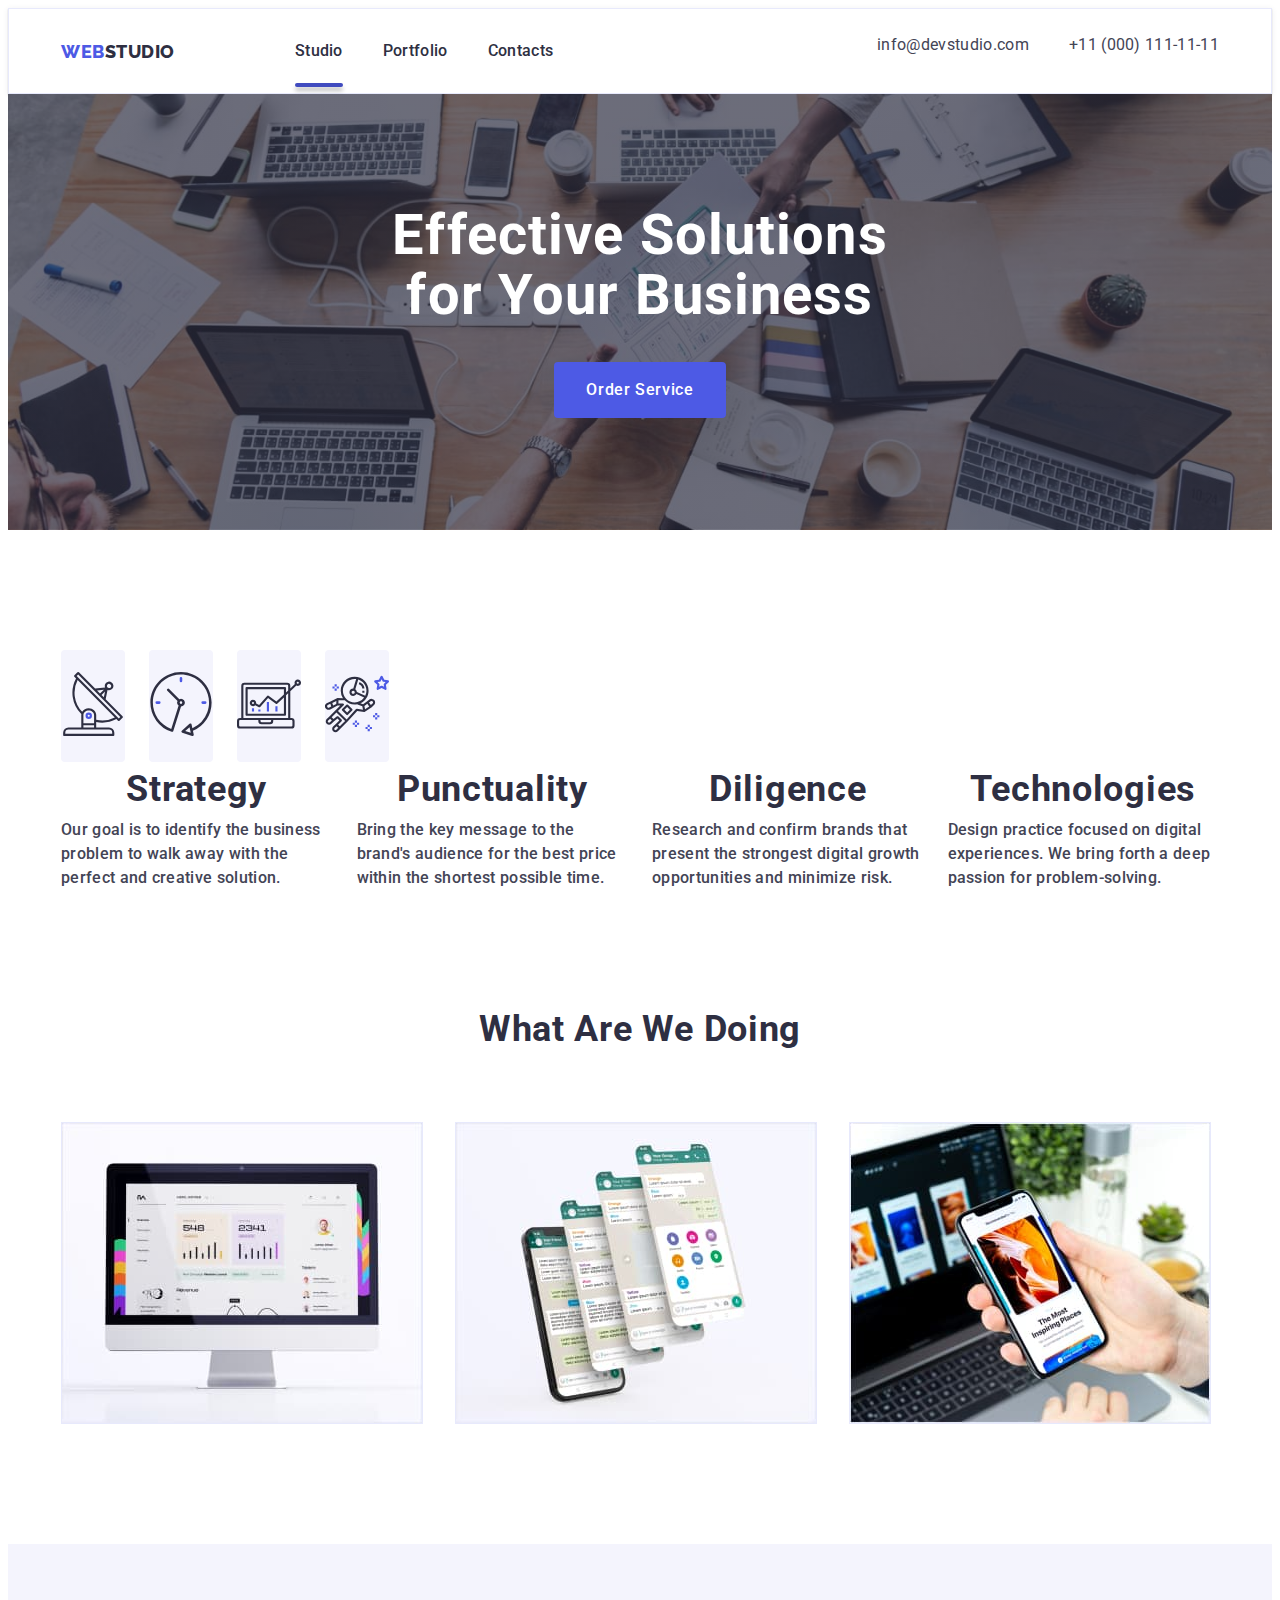
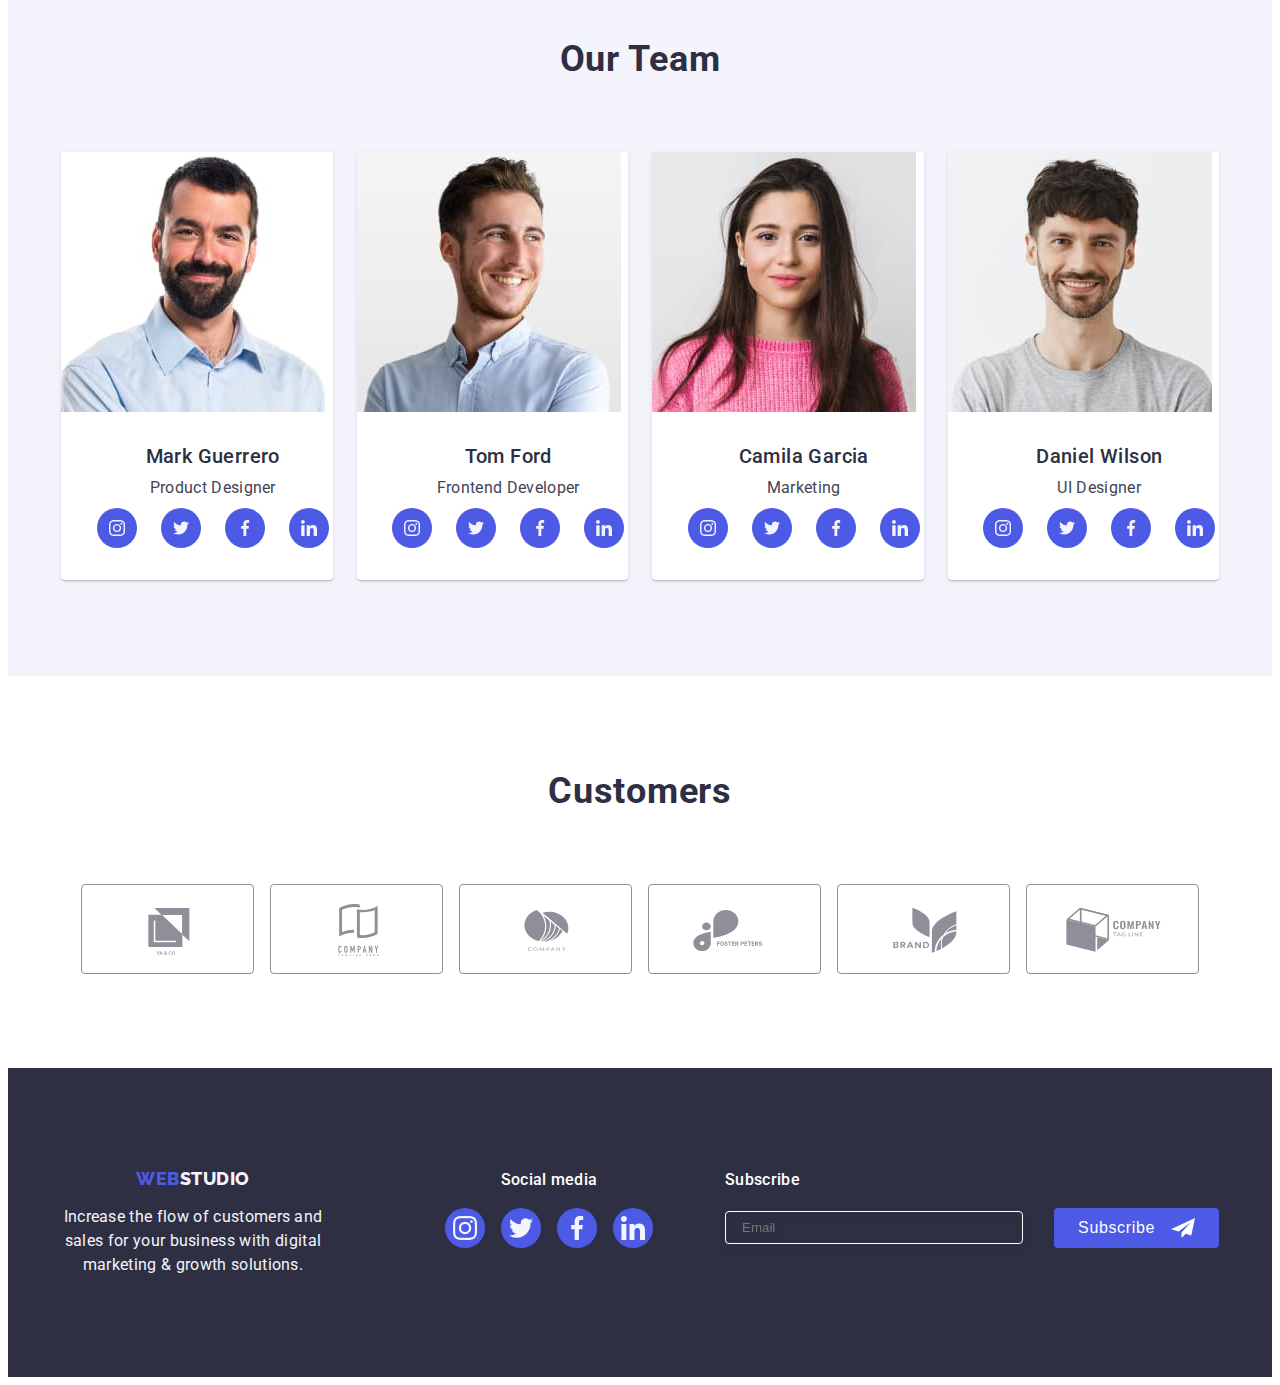
==== commit f48522ae: "edd portfolio" ====
--- a/index.html
+++ b/index.html
@@ -18,7 +18,6 @@
       crossorigin="anonymous"
       referrerpolicy="no-referrer"
     />
-    <!-- <link rel="stylesheet" href="./css/styles.css" /> -->
     <link rel="stylesheet" href="./css/media.css" />
   </head>
   <!-- Header -->
--- a/css/media.css
+++ b/css/media.css
@@ -69,7 +69,11 @@
   padding-right: 15px;
   padding-left: 15px;
 }
-
+.header {
+  border: 1px solid #e7e9fc;
+  box-shadow: 0px 2px 1px rgba(46, 47, 66, 0.08),
+    0px 1px 1px rgba(46, 47, 66, 0.16), 0px 1px 6px rgba(46, 47, 66, 0.08);
+}
 .header-logo {
   display: block;
   padding-top: 25.5px;
@@ -560,6 +564,9 @@
 .footer-form {
   width: 100%;
 }
+.footer-sub-box {
+  width: 100%;
+}
 
 .footer-sub-text {
   text-align: center;
@@ -576,6 +583,10 @@
   align-items: center;
   flex-direction: column;
   gap: 16px;
+}
+
+.footer-label {
+  width: 100%;
 }
 
 .footer-input {
@@ -1175,9 +1186,172 @@
   .footer-wrap {
     flex-wrap: nowrap;
     flex-direction: row;
+    align-items: baseline;
   }
 
   .sub-field {
     flex-wrap: nowrap;
   }
 }
+
+/* ----------PORTFOLIO------------ */
+
+.service-list {
+  display: flex;
+  flex-wrap: wrap;
+  gap: 24px;
+  padding-top: 48px;
+  margin-bottom: 48px;
+}
+.service-btn {
+  border-radius: 4px;
+  border: 1px solid #e7e9fc;
+  padding: 8px 16px;
+
+  font-family: "Roboto", sans-serif;
+  font-weight: 500;
+  font-size: 16px;
+  line-height: 1.5;
+  align-items: center;
+  text-align: center;
+  letter-spacing: 0.04em;
+  color: var(--accent-color);
+  background-color: #f4f4fd;
+
+  transition: background-color 250ms var(--timing-function),
+    color 250ms var(--timing-function),
+    border-color 250ms var(--timing-function),
+    box-shadow 250ms var(--timing-function);
+}
+.service-btn:hover,
+.service-btn:focus {
+  color: #ffffff;
+  background-color: var(--hover-color);
+  border-color: var(--hover-color);
+  box-shadow: 0px 3px 1px rgba(0, 0, 0, 0.1), 0px 2px 1px rgba(0, 0, 0, 0.08),
+    0px 2px 2px rgba(0, 0, 0, 0.12);
+}
+
+.project-list {
+  display: flex;
+  flex-wrap: wrap;
+  gap: 48px 24px;
+  padding-bottom: 48px;
+}
+
+.project-img {
+  max-width: 100%;
+  height: auto;
+}
+
+.project-title {
+  margin-bottom: 8px;
+
+  font-weight: 500;
+  font-size: 20px;
+  line-height: 1.2;
+  letter-spacing: 0.02em;
+  color: var(--second-title-color);
+}
+
+.project-text {
+  font-size: 16px;
+  line-height: 1.5;
+  letter-spacing: 0.02em;
+  color: var(--text-color);
+}
+.project-name {
+  padding: 32px 16px 32px 16px;
+  border: 1px solid #e7e9fc;
+  border-top: none;
+}
+
+.project-link {
+  display: block;
+  transition: box-shadow 250ms var(--timing-function);
+}
+
+.project-link:hover,
+.project-link:focus {
+  box-shadow: 0px 1px 6px rgba(46, 47, 66, 0.08),
+    0px 1px 1px rgba(46, 47, 66, 0.16), 0px 2px 1px rgba(46, 47, 66, 0.08);
+}
+
+.overlay-text {
+  position: absolute;
+
+  font-size: 16px;
+  line-height: 1.5;
+  letter-spacing: 0.02em;
+  top: 40px;
+  left: 32px;
+  right: 32px;
+  opacity: 0;
+
+  color: #f4f4fd;
+}
+
+.project-thumb {
+  position: relative;
+  overflow: hidden;
+}
+
+.overlay {
+  position: absolute;
+  top: 0;
+  left: 0;
+  width: 100%;
+  height: 100%;
+  background-color: var(--accent-color);
+
+  transform: translateY(100%);
+  transition: transform 250ms var(--timing-function);
+}
+
+.project-link:hover .overlay,
+.project-link:focus .overlay {
+  transform: translateY(0);
+}
+
+.project-link:hover .overlay-text,
+.project-link:focus .overlay-text {
+  opacity: 1;
+}
+
+@media screen and (max-width: 767px) {
+}
+
+@media screen and (min-width: 428px) {
+  .service-list {
+    flex-direction: row;
+  }
+}
+
+@media screen and (min-width: 768px) {
+  .service-list {
+    flex-direction: row;
+    justify-content: center;
+    padding-top: 96px;
+    margin-bottom: 72px;
+  }
+
+  .service-btn {
+    padding: 12px 24px;
+  }
+  .project-list {
+    gap: 72px 24px;
+    padding-bottom: 96px;
+  }
+
+  .project-items {
+    width: calc((100% - 24px) / 2);
+    margin-right: 0;
+  }
+}
+
+@media screen and (min-width: 1158px) {
+  .project-items {
+    width: calc((100% - 48px) / 3);
+    margin-right: 0;
+  }
+}
